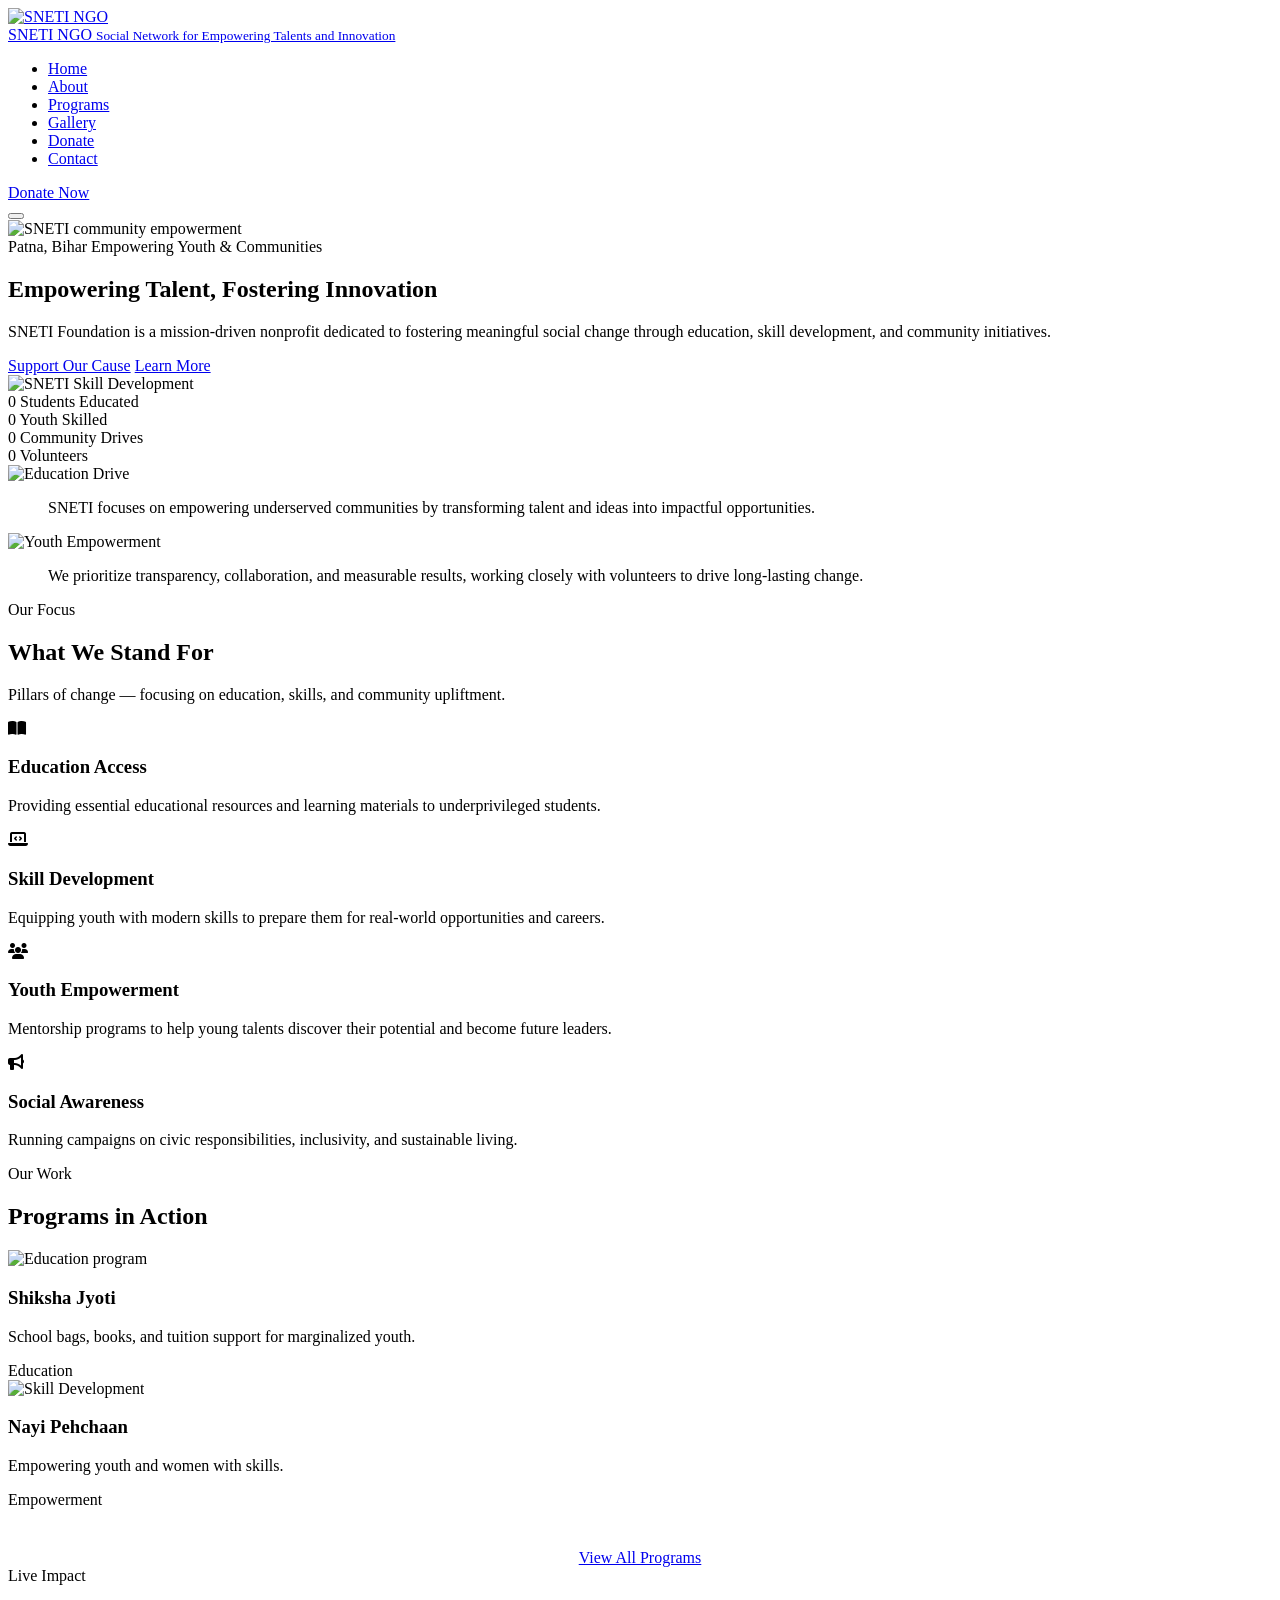
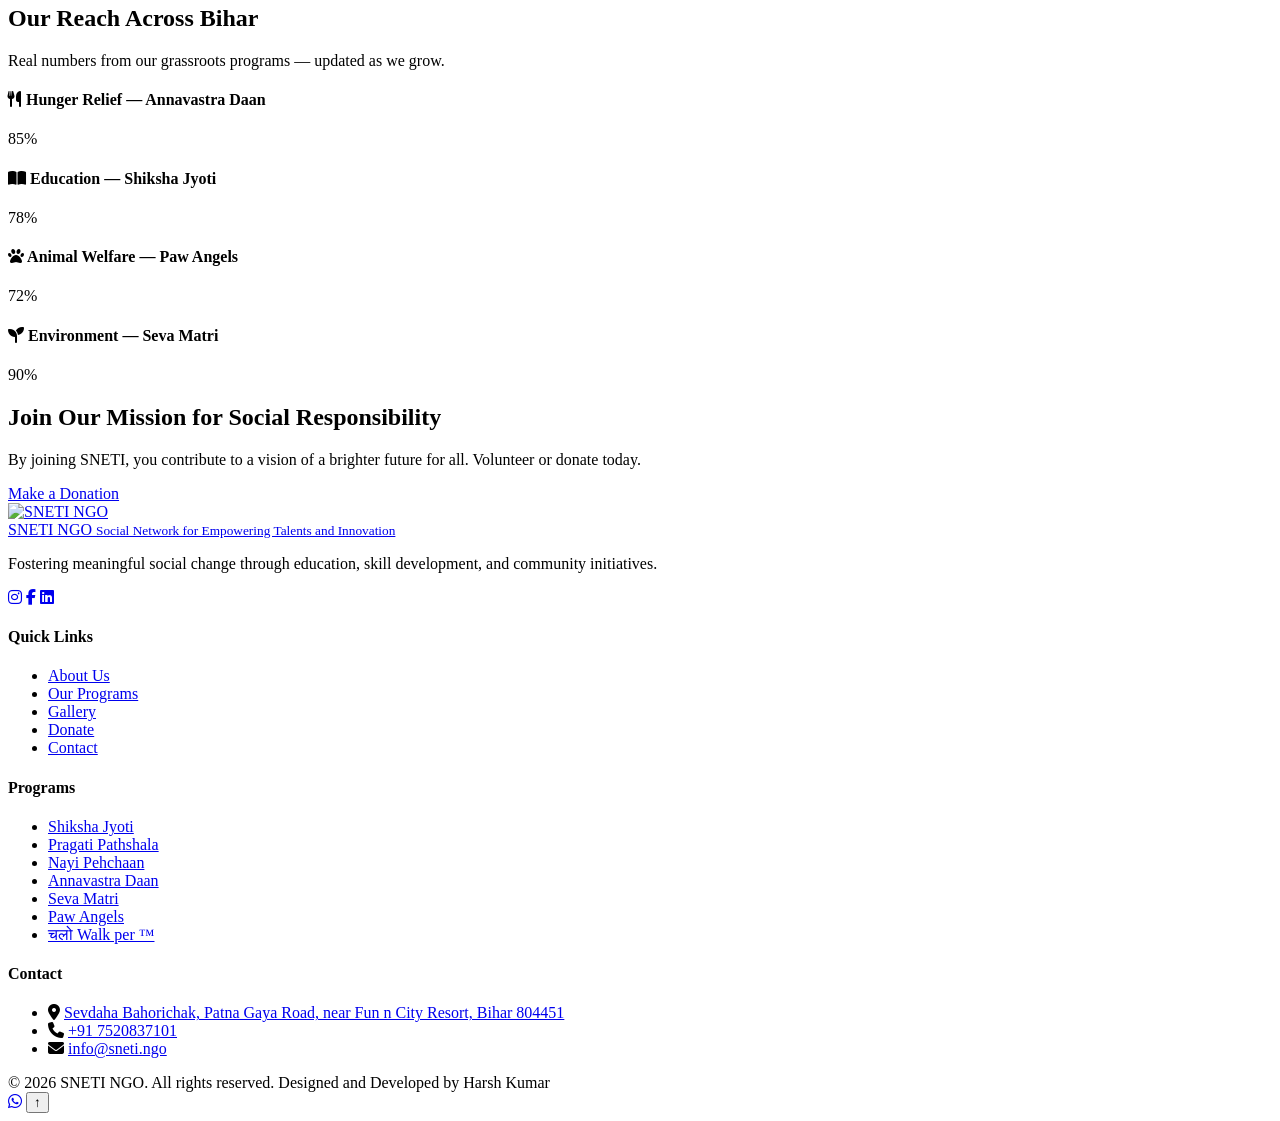
==== index.html @ 3518f771 "Add files via upload" ====
<!DOCTYPE html>
<html lang="en">
<head>
  <meta charset="UTF-8">
  <meta name="viewport" content="width=device-width, initial-scale=1.0">
  <meta name="description" content="SNETI Foundation — Social Network for Empowering Talent and Innovation. Fostering meaningful social change through education, skill development, and community initiatives in Patna.">
  <meta property="og:title" content="SNETI Foundation — Empowering Talent, Fostering Innovation">
  <meta property="og:description" content="Mission-driven NGO working for education, skill development, and youth empowerment.">
  <meta property="og:image" content="assets/sneti-logo4.png">
  <title>SNETI Foundation</title>
  <link rel="icon" href="assets/logo4.png" type="image/png">
  <link rel="preconnect" href="https://fonts.googleapis.com">
  <link rel="preconnect" href="https://fonts.gstatic.com" crossorigin>
  <link href="https://fonts.googleapis.com/css2?family=DM+Sans:ital,wght@0,400;0,500;0,600;0,700;1,400&family=Playfair+Display:wght@600;700;800&display=swap" rel="stylesheet">
  <link rel="stylesheet" href="css/styles.css">
  <link rel="stylesheet" href="https://cdnjs.cloudflare.com/ajax/libs/font-awesome/6.4.0/css/all.min.css">
</head>
<body>

  <div class="scroll-progress" id="scroll-progress"></div>

  <header class="header">
    <div class="container nav">
     <a href="index.html" class="logo">
  <img src="assets/logo2.png" alt="SNETI NGO" class="logo-img">
  <div class="logo-text">
    SNETI NGO
    <small>Social Network for Empowering Talents and Innovation</small>
  </div>
</a>
      <nav>
        <ul class="nav-links">
          <li><a href="index.html">Home</a></li>
          <li><a href="about.html">About</a></li>
          <li><a href="programs.html">Programs</a></li>
          <li><a href="gallery.html">Gallery</a></li>
          <li><a href="donate.html">Donate</a></li>
          <li><a href="contact.html">Contact</a></li>
        </ul>
      </nav>
      <div class="nav-cta">
        <a href="donate.html" class="btn btn-gold">Donate Now</a>
      </div>
      <button class="hamburger" aria-label="Toggle menu">
        <span></span><span></span><span></span>
      </button>
    </div>
  </header>

  <!-- Hero -->
  <section class="hero">
    <div class="hero-bg">
      <img src="assets/hero-community.png" alt="SNETI community empowerment">
    </div>
    <div class="container hero-content">
      <div class="hero-text fade-up">
        <div class="hero-badge">
          <span>Patna, Bihar</span> Empowering Youth & Communities
        </div>
        <h1>Empowering <span style="color:var(--gold)">Talent</span>, Fostering Innovation</h1>
        <p>SNETI Foundation is a mission-driven nonprofit dedicated to fostering meaningful social change through education, skill development, and community initiatives.</p>
        <div class="hero-buttons">
          <a href="donate.html" class="btn btn-gold">Support Our Cause</a>
          <a href="about.html" class="btn btn-outline">Learn More</a>
        </div>
      </div>
      <div class="hero-visual fade-up delay-2">
        <img src="assets/gallery-art.png" alt="SNETI Skill Development">
      </div>
    </div>
  </section>

  <!-- Stats -->
  <section class="stats-bar">
    <div class="container stats-grid">
      <div class="stat-item fade-up">
        <span class="counter" data-target="5000" data-suffix="+">0</span>
        <span class="stat-label">Students Educated</span>
      </div>
      <div class="stat-item fade-up delay-1">
        <span class="counter" data-target="2000" data-suffix="+">0</span>
        <span class="stat-label">Youth Skilled</span>
      </div>
      <div class="stat-item fade-up delay-2">
        <span class="counter" data-target="150" data-suffix="+">0</span>
        <span class="stat-label">Community Drives</span>
      </div>
      <div class="stat-item fade-up delay-3">
        <span class="counter" data-target="50" data-suffix="+">0</span>
        <span class="stat-label">Volunteers</span>
      </div>
    </div>
  </section>

  <!-- Mission Quotes -->
  <section>
    <div class="container mission-quotes">
      <div class="mission-quote fade-up">
        <div class="mission-quote-img">
          <img src="assets/program3.png" alt="Education Drive">
        </div>
        <div class="mission-quote-text">
          <blockquote>
            SNETI focuses on empowering underserved communities by transforming talent and ideas into impactful <span class="highlight-gold">opportunities</span>.
          </blockquote>
        </div>
      </div>
      <div class="mission-quote reverse fade-up">
        <div class="mission-quote-img">
          <img src="assets/program1.png" alt="Youth Empowerment">
        </div>
        <div class="mission-quote-text">
          <blockquote>
            We prioritize transparency, collaboration, and measurable results, working closely with volunteers to drive <span class="highlight-orange">long-lasting change</span>.
          </blockquote>
        </div>
      </div>
    </div>
  </section>

  <!-- Focus Areas -->
  <section style="background:var(--bg-secondary);">
    <div class="container">
      <div class="section-header fade-up">
        <span class="section-tag">Our Focus</span>
        <h2 class="section-title">What We Stand For</h2>
        <p class="section-desc">Pillars of change — focusing on education, skills, and community upliftment.</p>
      </div>
      <div class="mission-grid">
        <div class="mission-card fade-up">
          <div class="mission-icon"><i class="fa-solid fa-book-open"></i></div>
          <h3>Education Access</h3>
          <p>Providing essential educational resources and learning materials to underprivileged students.</p>
        </div>
        <div class="mission-card fade-up delay-1">
          <div class="mission-icon"><i class="fa-solid fa-laptop-code"></i></div>
          <h3>Skill Development</h3>
          <p>Equipping youth with modern skills to prepare them for real-world opportunities and careers.</p>
        </div>
        <div class="mission-card fade-up delay-2">
          <div class="mission-icon"><i class="fa-solid fa-users"></i></div>
          <h3>Youth Empowerment</h3>
          <p>Mentorship programs to help young talents discover their potential and become future leaders.</p>
        </div>
        <div class="mission-card fade-up">
          <div class="mission-icon"><i class="fa-solid fa-bullhorn"></i></div>
          <h3>Social Awareness</h3>
          <p>Running campaigns on civic responsibilities, inclusivity, and sustainable living.</p>
        </div>
      </div>
    </div>
  </section>

  <!-- Programs Preview -->
  <section class="programs">
    <div class="container">
      <div class="section-header fade-up">
        <span class="section-tag">Our Work</span>
        <h2 class="section-title">Programs in Action</h2>
      </div>
      <div class="programs-grid">
        <div class="program-card fade-up" data-program="education">
          <div class="program-image">
            <img src="assets/gallery-art.png" alt="Education program">
          </div>
          <div class="program-body">
            <h3>Shiksha Jyoti</h3>
            <p>School bags, books, and tuition support for marginalized youth.</p>
            <span class="program-tag">Education</span>
          </div>
        </div>
        <div class="program-card fade-up delay-1" data-program="skills">
          <div class="program-image">
            <img src="assets/program3.png" alt="Skill Development">
          </div>
          <div class="program-body">
            <h3>Nayi Pehchaan</h3>
            <p>Empowering youth and women with skills.</p>
            <span class="program-tag">Empowerment</span>
          </div>
        </div>
      </div>
      <div style="text-align:center;margin-top:2.5rem;" class="fade-up">
        <a href="programs.html" class="btn btn-primary">View All Programs</a>
      </div>
    </div>
  </section>

  <section style="background:var(--bg-secondary);">
    <div class="container">
      <div class="section-header fade-up">
        <span class="section-tag">Live Impact</span>
        <h2 class="section-title">Our Reach Across Bihar</h2>
        <p class="section-desc">Real numbers from our grassroots programs — updated as we grow.</p>
      </div>
      <div class="impact-dashboard">
        <div class="impact-bar-card fade-up">
          <div class="impact-bar-header">
            <h4><i class="fa-solid fa-utensils"></i> Hunger Relief — Annavastra Daan</h4>
            <span>85%</span>
          </div>
          <div class="impact-bar-track">
            <div class="impact-bar-fill" data-width="85%"></div>
          </div>
        </div>
        <div class="impact-bar-card fade-up delay-1">
          <div class="impact-bar-header">
            <h4><i class="fa-solid fa-book-open"></i> Education — Shiksha Jyoti</h4>
            <span>78%</span>
          </div>
          <div class="impact-bar-track">
            <div class="impact-bar-fill" data-width="78%"></div>
          </div>
        </div>
        <div class="impact-bar-card fade-up delay-2">
          <div class="impact-bar-header">
            <h4><i class="fa-solid fa-paw"></i> Animal Welfare — Paw Angels</h4>
            <span>72%</span>
          </div>
          <div class="impact-bar-track">
            <div class="impact-bar-fill" data-width="72%"></div>
          </div>
        </div>
        <div class="impact-bar-card fade-up delay-3">
          <div class="impact-bar-header">
            <h4><i class="fa-solid fa-seedling"></i> Environment — Seva Matri</h4>
            <span>90%</span>
          </div>
          <div class="impact-bar-track">
            <div class="impact-bar-fill" data-width="90%"></div>
          </div>
        </div>
      </div>
    </div>
  </section>

  <!-- CTA -->
  <section class="cta-banner">
    <div class="container fade-up">
      <h2>Join Our Mission for Social Responsibility</h2>
      <p>By joining SNETI, you contribute to a vision of a brighter future for all. Volunteer or donate today.</p>
      <a href="donate.html" class="btn btn-gold">Make a Donation</a>
    </div>
  </section>

  <!-- Simplified Footer for Demo -->
 <footer class="footer">
  <div class="container">
    <div class="footer-grid">
      
      <!-- Column 1: Brand & Social -->
      <div class="footer-brand">
        <a href="index.html" class="logo">
          <img src="assets/Logo2.png" alt="SNETI NGO" class="logo-img">
          <div class="logo-text">
            SNETI NGO
            <small>Social Network for Empowering Talents and Innovation</small>
          </div>
        </a>
        <!-- <div class="footer-badges">
          <span class="footer-badge">80G Registered</span>
          <span class="footer-badge">12A Registered</span>
          <span class="footer-badge">Govt. Registered</span>
        </div> -->
        <p>Fostering meaningful social change through education, skill development, and community initiatives.</p>
        <div class="social-links">
          <a href="https://www.instagram.com/sneti.ngo/" target="_blank" rel="noopener" aria-label="Instagram"><i class="fa-brands fa-instagram"></i></a>
          <a href="https://www.facebook.com/sneti.ngo/" target="_blank" rel="noopener" aria-label="Facebook"><i class="fa-brands fa-facebook-f"></i></a>
          <a href="https://www.linkedin.com/company/sneti-ngo/?originalSubdomain=in" target="_blank" rel="noopener" aria-label="LinkedIn"><i class="fa-brands fa-linkedin"></i></a>
                  </div>
      </div>
      
      <!-- Column 2: Quick Links -->
      <div class="footer-col">
        <h4>Quick Links</h4>
        <ul>
          <li><a href="about.html">About Us</a></li>
          <li><a href="programs.html">Our Programs</a></li>
          <li><a href="gallery.html">Gallery</a></li>
          <li><a href="donate.html">Donate</a></li>
          <li><a href="contact.html">Contact</a></li>
        </ul>
      </div>
      
      <!-- Column 3: Programs -->
      <div class="footer-col">
        <h4>Programs</h4>
        <ul>
          <li><a href="programs.html">Shiksha Jyoti</a></li>
          <li><a href="programs.html">Pragati Pathshala</a></li>
          <li><a href="programs.html">Nayi Pehchaan</a></li>
          <li><a href="programs.html">Annavastra Daan</a></li>
          <li><a href="programs.html">Seva Matri</a></li>
          <li><a href="programs.html">Paw Angels</a></li>
          <li><a href="programs.html#chalo-walk">चलो Walk per ™</a></li>
        </ul>
      </div>
      
      <!-- Column 4: Policies
      <div class="footer-col">
        <h4>Policies</h4>
        <ul>
          <li><a href="terms.html">Terms and Conditions</a></li>
          <li><a href="privacy.html">Privacy Policy</a></li>
          <li><a href="cancellation.html">Cancellation and Refund</a></li>
        </ul>
      </div> -->
      
      <!-- Column 5: Contact -->
      <div class="footer-col">
        <h4>Contact</h4>
        <ul>
          <li>
            <i class="fa-solid fa-location-dot"></i> 
            <a href="https://www.google.com/maps/dir//SNETI+Foundation+(NGO),+Sevdaha+Bahorichak,+Patna+Gaya+Road,+near+Fun+n+City+Resort,
                      +Bihar+804451/@25.6170256,85.116814,15z/data=!4m8!4m7!1m0!1m5!1m1!1s0x39f2bb0065a896d1:0xb18e7c36d9ae4c17!2m2!1d85.
                      1568611!2d25.3932439?entry=ttu&g_ep=EgoyMDI2MDYyNC4wIKXMDSoASAFQAw%3D%3D"target="_blank" rel="noopener">
                      Sevdaha Bahorichak, Patna Gaya Road, near Fun n City Resort, Bihar 804451</a>
          </li>
          <li>
            <i class="fa-solid fa-phone"></i>
            <a href="tel:+917520837101">+91 7520837101</a>
          </li>
          <li>
            <i class="fa-solid fa-envelope"></i>
            <a href="mailto:info@sneti.ngo">info@sneti.ngo</a>
          </li>
        </ul>
      </div>
      
    </div>

    
    <div class="footer-bottom">
      <span>© 2026 SNETI NGO. All rights reserved.</span>
      <span>Designed and Developed by Harsh Kumar</span>
    </div>
  </div>
</footer>
 <a href="https://wa.me/917520837101?text=Hi%20Sneti%20Foundation%2C%20I%20want%20to%20help!" class="whatsapp-float" target="_blank" rel="noopener" aria-label="Chat on WhatsApp"><i class="fa-brands fa-whatsapp"></i></a>
  <button class="back-to-top" id="back-to-top" aria-label="Back to top">↑</button>


  <script src="js/main.js"></script>
</body>
</html>
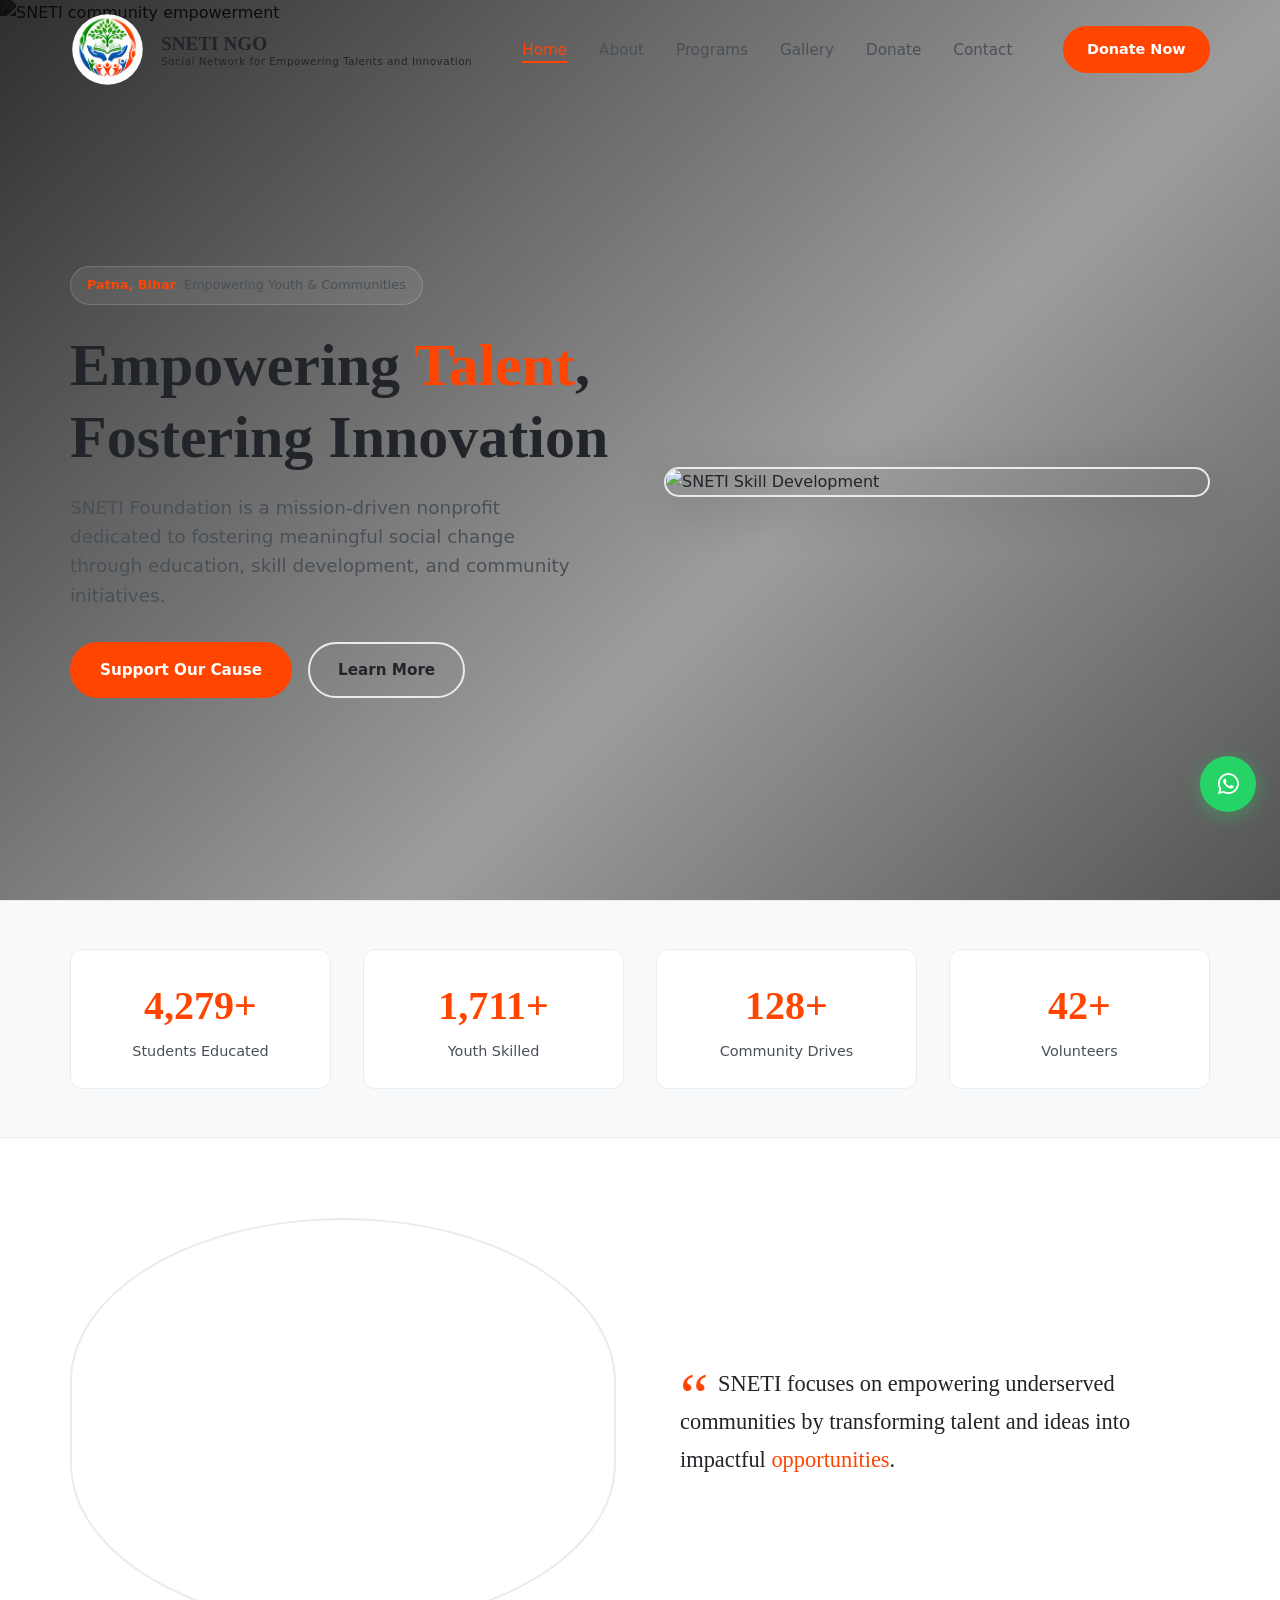
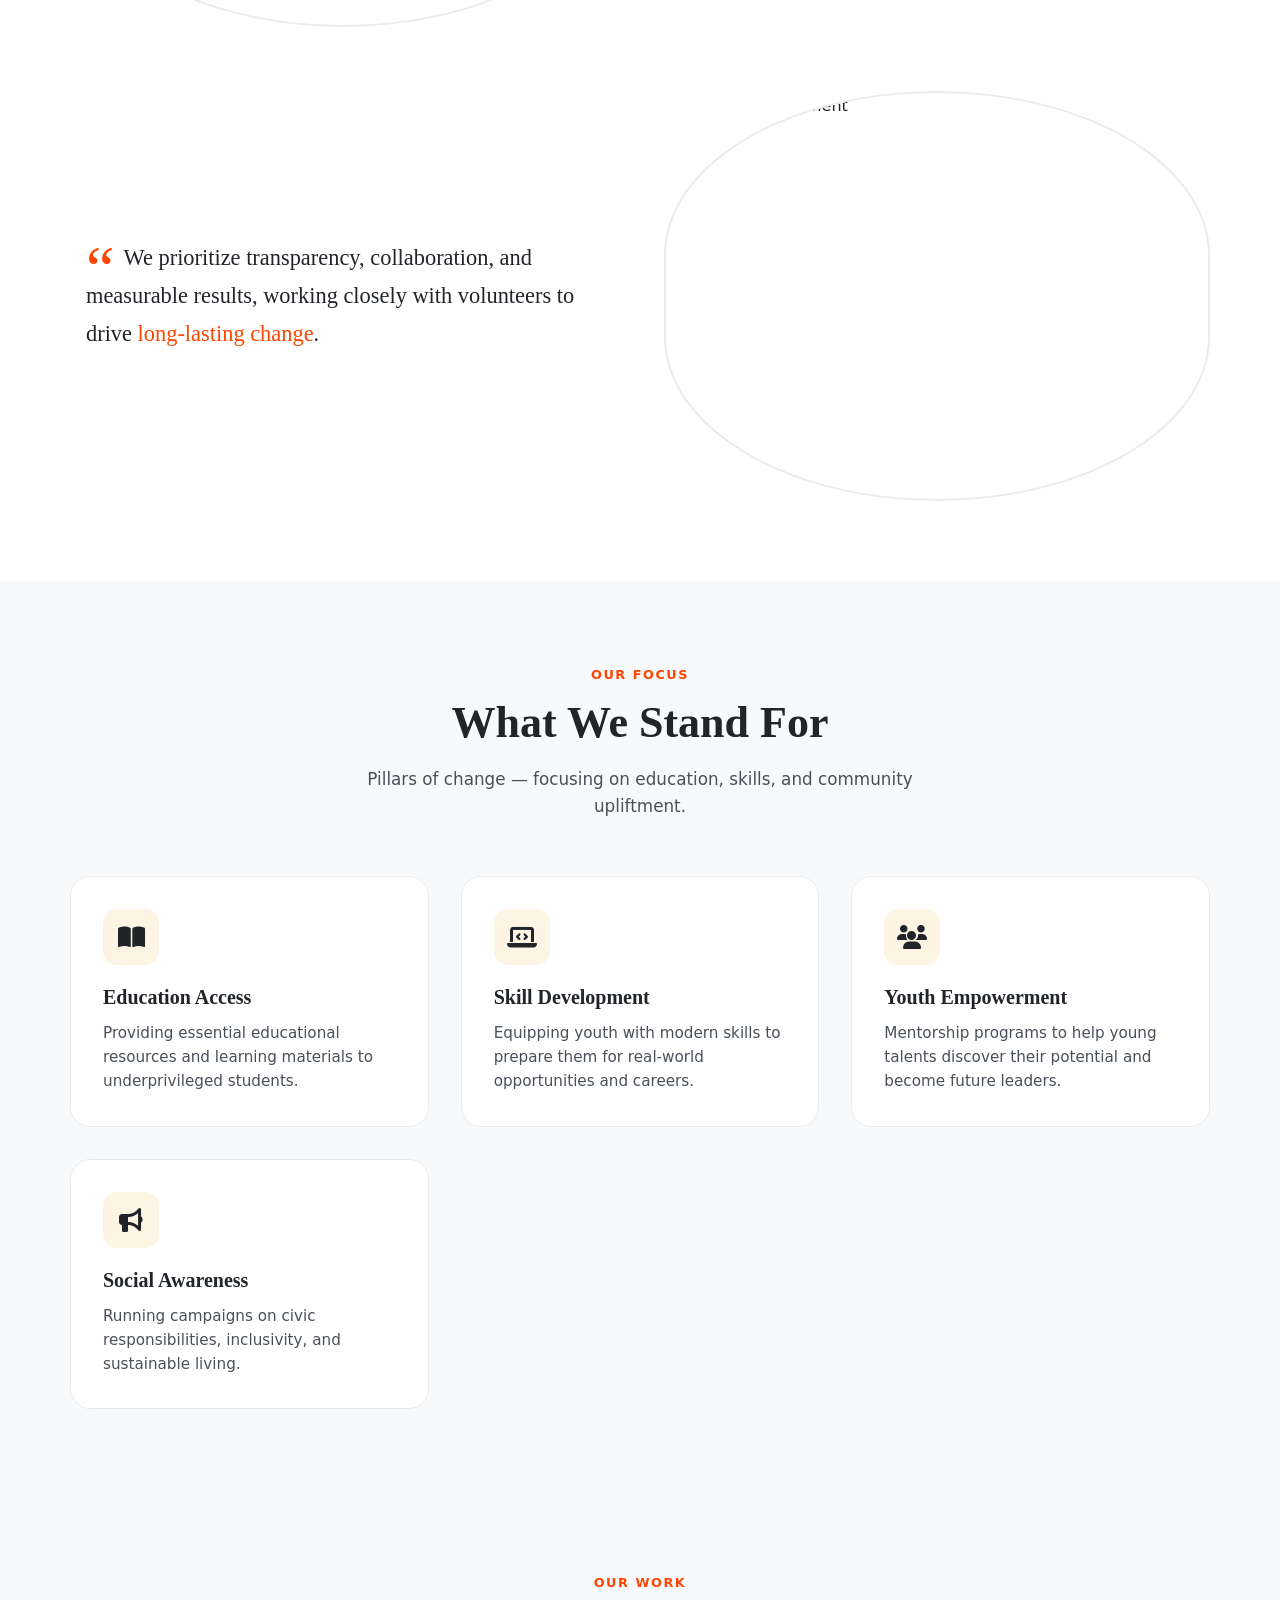
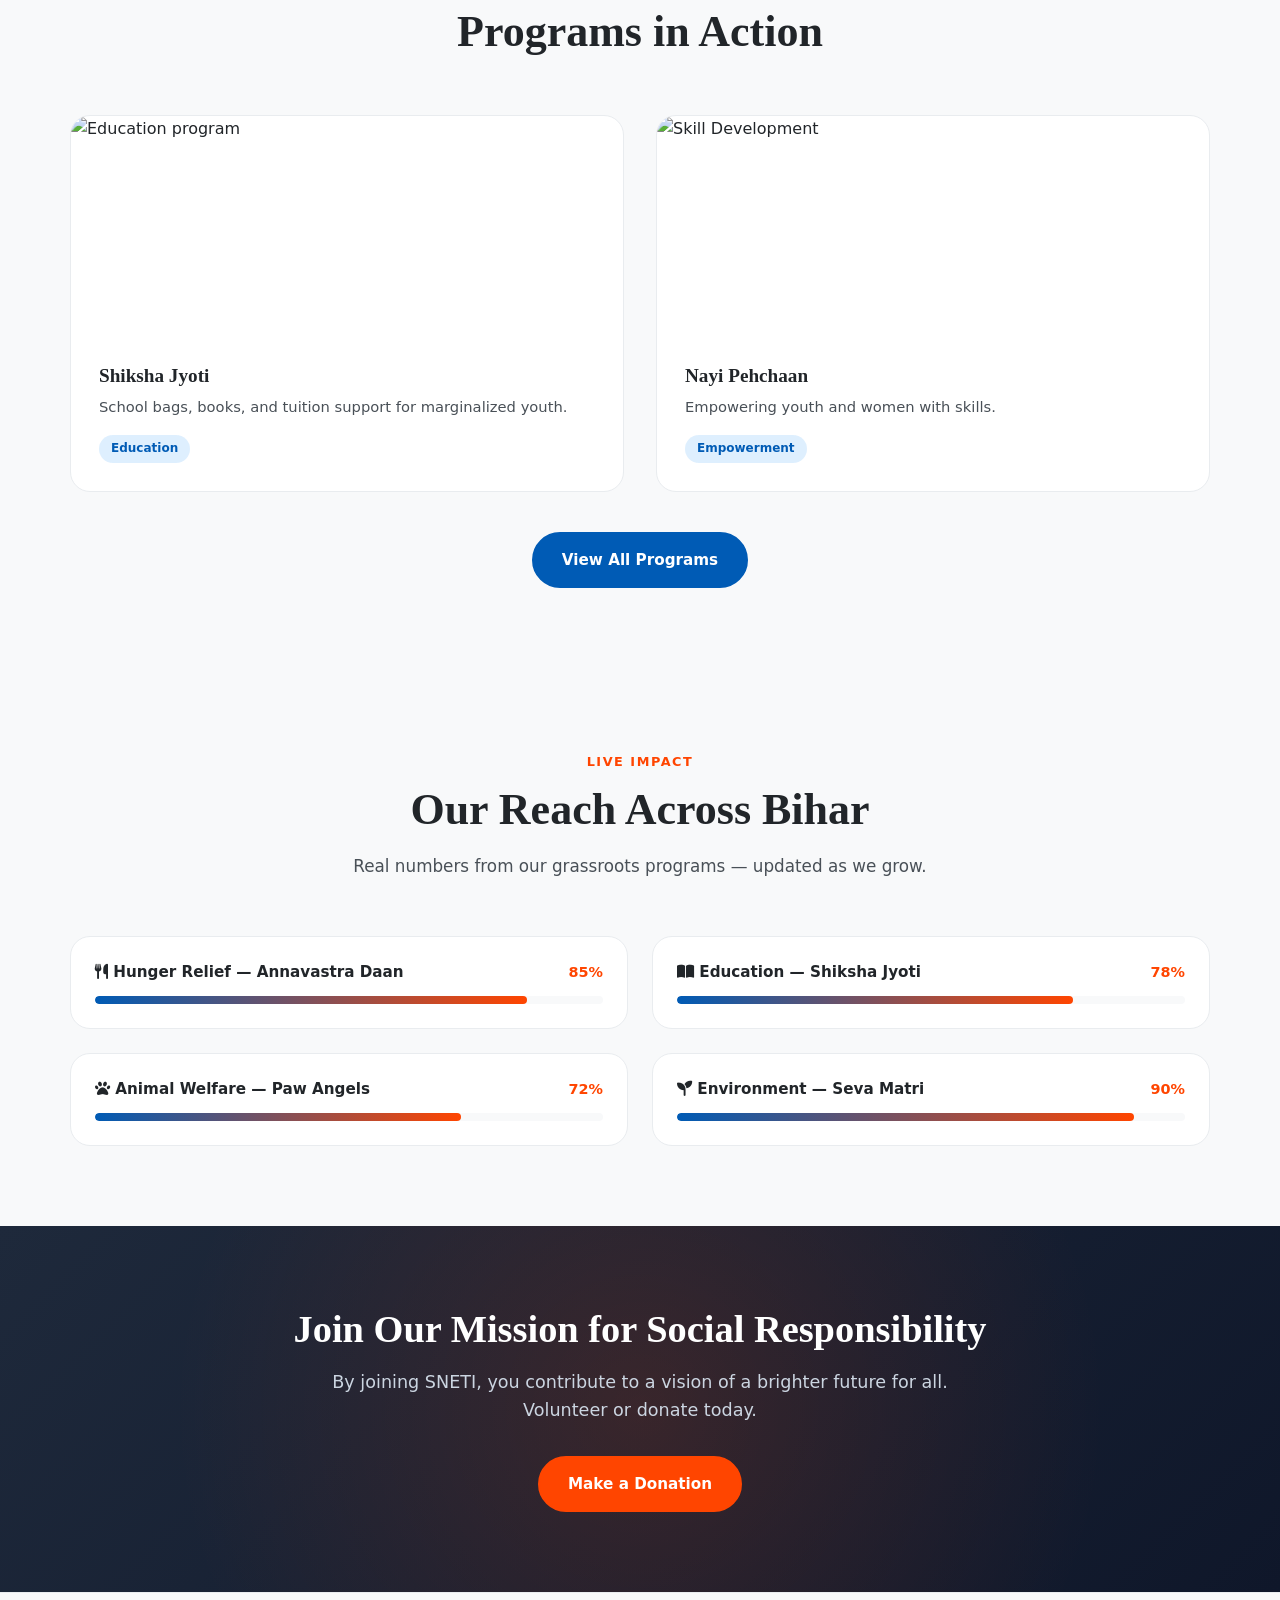
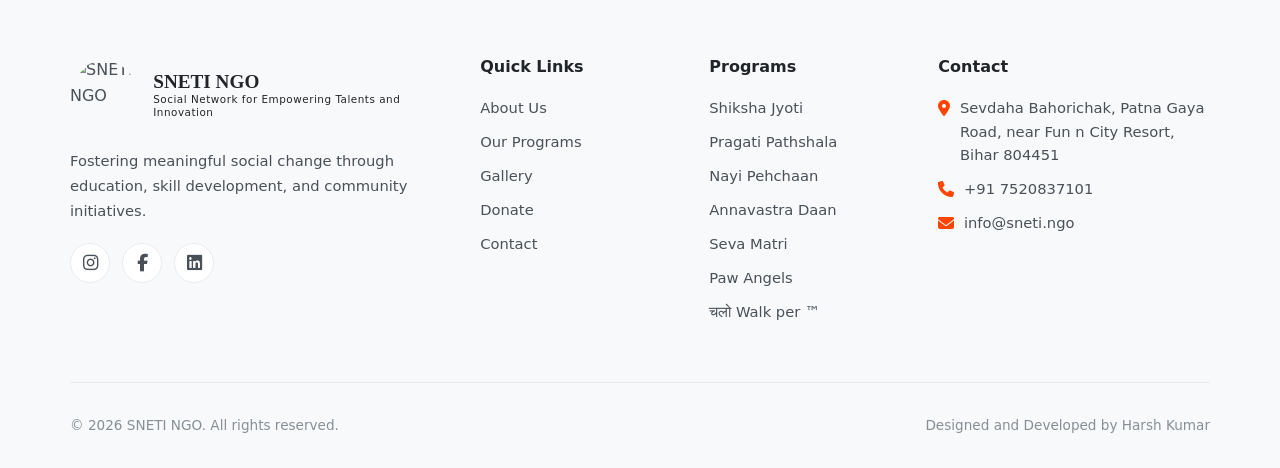
==== commit 84a26641: "index.html" ====
--- a/index.html
+++ b/index.html
@@ -8,11 +8,11 @@
   <meta property="og:description" content="Mission-driven NGO working for education, skill development, and youth empowerment.">
   <meta property="og:image" content="assets/sneti-logo4.png">
   <title>SNETI Foundation</title>
-  <link rel="icon" href="assets/logo4.png" type="image/png">
+  <link rel="icon" href="logo4.png" type="image/png">
   <link rel="preconnect" href="https://fonts.googleapis.com">
   <link rel="preconnect" href="https://fonts.gstatic.com" crossorigin>
   <link href="https://fonts.googleapis.com/css2?family=DM+Sans:ital,wght@0,400;0,500;0,600;0,700;1,400&family=Playfair+Display:wght@600;700;800&display=swap" rel="stylesheet">
-  <link rel="stylesheet" href="css/styles.css">
+  <link rel="stylesheet" href="styles.css">
   <link rel="stylesheet" href="https://cdnjs.cloudflare.com/ajax/libs/font-awesome/6.4.0/css/all.min.css">
 </head>
 <body>
@@ -22,7 +22,7 @@
   <header class="header">
     <div class="container nav">
      <a href="index.html" class="logo">
-  <img src="assets/logo2.png" alt="SNETI NGO" class="logo-img">
+  <img src="logo2.png" alt="SNETI NGO" class="logo-img">
   <div class="logo-text">
     SNETI NGO
     <small>Social Network for Empowering Talents and Innovation</small>
@@ -251,7 +251,7 @@
       <!-- Column 1: Brand & Social -->
       <div class="footer-brand">
         <a href="index.html" class="logo">
-          <img src="assets/Logo2.png" alt="SNETI NGO" class="logo-img">
+          <img src="Logo2.png" alt="SNETI NGO" class="logo-img">
           <div class="logo-text">
             SNETI NGO
             <small>Social Network for Empowering Talents and Innovation</small>
@@ -341,6 +341,6 @@
   <button class="back-to-top" id="back-to-top" aria-label="Back to top">↑</button>
 
 
-  <script src="js/main.js"></script>
+  <script src="main.js"></script>
 </body>
-</html>+</html>
--- a/styles.css
+++ b/styles.css
@@ -0,0 +1,1918 @@
+html {
+  scroll-behavior: smooth;
+}
+
+:root {
+  /* ===== SNETI Light Theme Backgrounds ===== */
+  --bg-primary: #ffffff;
+  --bg-secondary: #f8f9fa;
+  --bg-card: #ffffff;
+  --bg-card-hover: #f1f3f5;
+  --border: #e9ecef;
+
+  /* ===== Text Colors for Light Theme ===== */
+  --text-primary: #212529; /* Dark gray/black for readability */
+  --text-secondary: #495057; /* Medium gray */
+  --text-muted: #868e96;
+
+  /* ===== SNETI NGO Brand Colors from Logo ===== */
+  --blue: #005bb5;       /* Blue from hands */
+  --blue-dark: #00438a;
+  --green: #00a830;      /* Green from Tree/NGO text */
+  --green-dark: #008225;
+  --gold: #ff4500;       /* Mapped to SNETI Orange to keep your HTML classes working */
+  --gold-dark: #cc3700;
+  --orange: #ff4500;     /* Orange from people/SNETI text */
+  --pink: #e879a8;
+
+  /* ===== Light Theme Shadows ===== */
+  --shadow: 0 4px 24px rgba(0, 0, 0, 0.06);
+  --shadow-lg: 0 12px 48px rgba(0, 0, 0, 0.12);
+  
+  --radius: 12px;
+  --radius-lg: 20px;
+  --transition: 0.3s cubic-bezier(0.4, 0, 0.2, 1);
+  --font-display: 'Playfair Display', Georgia, serif;
+  --font-body: 'DM Sans', system-ui, sans-serif;
+}
+
+*, *::before, *::after {
+  box-sizing: border-box;
+  margin: 0;
+  padding: 0;
+}
+
+body {
+  font-family: var(--font-body);
+  color: var(--text-primary);
+  background: var(--bg-primary);
+  line-height: 1.6;
+  overflow-x: hidden;
+}
+
+img {
+  max-width: 100%;
+  display: block;
+}
+
+a {
+  color: inherit;
+  text-decoration: none;
+}
+
+ul {
+  list-style: none;
+}
+
+.container {
+  width: min(1140px, 92vw);
+  margin-inline: auto;
+}
+
+h1, h2, h3, h4 {
+  font-family: var(--font-display);
+  line-height: 1.2;
+  font-weight: 700;
+}
+
+.section-tag {
+  display: inline-block;
+  font-size: 0.8rem;
+  font-weight: 600;
+  letter-spacing: 0.12em;
+  text-transform: uppercase;
+  color: var(--gold); /* Will show as SNETI Orange */
+  margin-bottom: 0.75rem;
+}
+
+.section-title {
+  font-size: clamp(1.75rem, 4vw, 2.75rem);
+  color: var(--text-primary);
+  margin-bottom: 1rem;
+}
+
+.section-desc {
+  color: var(--text-secondary);
+  font-size: 1.05rem;
+  max-width: 600px;
+}
+
+/* ===== Buttons ===== */
+.btn {
+  display: inline-flex;
+  align-items: center;
+  gap: 0.5rem;
+  padding: 0.85rem 1.75rem;
+  border-radius: 50px;
+  font-weight: 600;
+  font-size: 0.95rem;
+  border: 2px solid transparent;
+  cursor: pointer;
+  transition: var(--transition);
+  font-family: var(--font-body);
+}
+
+.btn-primary {
+  background: var(--blue);
+  color: #ffffff; /* Changed for light theme */
+  border-color: var(--blue);
+}
+
+.btn-primary:hover {
+  background: var(--blue-dark);
+  border-color: var(--blue-dark);
+  transform: translateY(-2px);
+  box-shadow: 0 4px 20px rgba(0, 91, 181, 0.3);
+}
+
+.btn-outline {
+  background: transparent;
+  color: var(--text-primary);
+  border-color: var(--border); /* Changed for light theme */
+}
+
+.btn-outline:hover {
+  background: rgba(255, 69, 0, 0.05); /* Slight orange tint on hover */
+  border-color: var(--gold);
+  color: var(--gold);
+  transform: translateY(-2px);
+}
+
+.btn-gold {
+  background: var(--gold); /* Shows as SNETI Orange */
+  color: #ffffff; /* Changed to white text for contrast */
+  border-color: var(--gold);
+}
+
+.btn-gold:hover {
+  background: var(--gold-dark);
+  border-color: var(--gold-dark);
+  transform: translateY(-2px);
+  box-shadow: 0 4px 20px rgba(255, 69, 0, 0.3);
+}
+
+/* ===== Header ===== */
+.header {
+  position: fixed;
+  top: 0;
+  left: 0;
+  right: 0;
+  z-index: 1000;
+  padding: 0.75rem 0;
+  transition: var(--transition);
+}
+
+.header.scrolled,
+.header--inner {
+  background: rgba(255, 255, 255, 0.95); /* Changed to white frosted glass */
+  backdrop-filter: blur(16px);
+  border-bottom: 1px solid var(--border);
+  box-shadow: 0 2px 15px rgba(0,0,0,0.05); /* Added slight shadow for depth */
+}
+
+.nav {
+  display: flex;
+  align-items: center;
+  justify-content: space-between;
+}
+
+.logo {
+  display: flex;
+  align-items: center;
+  gap: 1rem;
+}
+
+.logo-img {
+  width: 75px;
+  height: 75px;
+  object-fit: cover;
+  background: transparent;
+  border: none !important;
+  box-shadow: none !important;
+  
+  /* Ye CSS trick image ke outer 3-4% hisse ko kaat degi jahan wo black line hai */
+  clip-path: circle(47% at 50% 50%);
+}
+.logo-text {
+  font-family: var(--font-display);
+  font-size: 1.2rem;
+  font-weight: 700;
+  color: var(--text-primary);
+  line-height: 1.2;
+}
+
+.logo-text small {
+  display: block;
+  font-family: var(--font-body);
+  font-size: 0.65rem;
+  font-weight: 500;
+  color: var(--text-primary);
+  letter-spacing: 0.05em;
+}
+
+.nav-links {
+  display: flex;
+  align-items: center;
+  gap: 2rem;
+}
+
+.nav-links a {
+  font-weight: 500;
+  font-size: 0.95rem;
+  color: var(--text-secondary);
+  position: relative;
+  transition: var(--transition);
+}
+
+.nav-links a:hover,
+.nav-links a.active {
+  color: var(--gold); /* Highlight in SNETI Orange */
+}
+
+.nav-links a::after {
+  content: '';
+  position: absolute;
+  bottom: -4px;
+  left: 0;
+  width: 0;
+  height: 2px;
+  background: var(--gold);
+  transition: var(--transition);
+}
+
+.nav-links a:hover::after,
+.nav-links a.active::after {
+  width: 100%;
+}
+
+.nav-cta .btn {
+  padding: 0.65rem 1.4rem;
+  font-size: 0.9rem;
+}
+
+.hamburger {
+  display: none;
+  flex-direction: column;
+  gap: 5px;
+  background: none;
+  border: none;
+  cursor: pointer;
+  padding: 4px;
+}
+
+.hamburger span {
+  display: block;
+  width: 26px;
+  height: 2px;
+  background: var(--text-primary); /* Changed to dark for light theme */
+  transition: var(--transition);
+  border-radius: 2px;
+  position: relative; 
+  z-index: 1000;
+}
+
+.hamburger.open span:nth-child(1) {
+  transform: rotate(45deg) translate(5px, 5px);
+}
+
+.hamburger.open span:nth-child(2) {
+  opacity: 0;
+}
+
+.hamburger.open span:nth-child(3) {
+  transform: rotate(-45deg) translate(5px, -5px);
+}
+/* ===== Hero ===== */
+.hero {
+  min-height: 100vh;
+  display: flex;
+  align-items: center;
+  position: relative;
+  overflow: hidden;
+}
+
+.hero-bg {
+  position: absolute;
+  inset: 0;
+  z-index: 0;
+}
+
+.hero-bg img {
+  width: 100%;
+  height: 100%;
+  object-fit: cover;
+  filter: brightness(0.35);
+}
+
+.hero-bg::after {
+  content: '';
+  position: absolute;
+  inset: 0;
+  background: linear-gradient(135deg, rgba(10, 10, 10, 0.85) 0%, rgba(10, 10, 10, 0.4) 60%, rgba(10, 10, 10, 0.7) 100%);
+}
+
+.hero-content {
+  position: relative;
+  z-index: 2;
+  display: grid;
+  grid-template-columns: 1fr 1fr;
+  gap: 3rem;
+  align-items: center;
+  padding: 8rem 0 4rem;
+}
+
+.hero-text h1 {
+  font-size: clamp(2.5rem, 5vw, 3.75rem);
+  color: var(--text-primary);
+  margin-bottom: 1.25rem;
+}
+
+.hero-text h1 span {
+  color: var(--gold);
+}
+
+.hero-text p {
+  color: var(--text-secondary);
+  font-size: 1.15rem;
+  margin-bottom: 2rem;
+  max-width: 520px;
+}
+
+.hero-buttons {
+  display: flex;
+  gap: 1rem;
+  flex-wrap: wrap;
+}
+
+.hero-badge {
+  display: inline-flex;
+  align-items: center;
+  gap: 0.5rem;
+  background: rgba(255, 255, 255, 0.08);
+  border: 1px solid rgba(255, 255, 255, 0.15);
+  border-radius: 50px;
+  padding: 0.5rem 1rem;
+  font-size: 0.8rem;
+  color: var(--text-secondary);
+  margin-bottom: 1.5rem;
+}
+
+.hero-badge span {
+  color: var(--gold);
+  font-weight: 600;
+}
+
+.hero-visual img {
+  width: 100%;
+  border-radius: var(--radius-lg);
+  box-shadow: var(--shadow-lg);
+  border: 2px solid var(--border);
+}
+
+/* ===== Stats Bar ===== */
+.stats-bar {
+  background: var(--bg-secondary);
+  border-top: 1px solid var(--border);
+  border-bottom: 1px solid var(--border);
+  padding: 3rem 0;
+}
+
+.stats-grid {
+  display: grid;
+  grid-template-columns: repeat(4, 1fr);
+  gap: 2rem;
+}
+
+.stat-item {
+  text-align: center;
+  padding: 1.5rem;
+  background: var(--bg-card);
+  border: 1px solid var(--border);
+  border-radius: var(--radius);
+  transition: var(--transition);
+}
+
+.stat-item:hover {
+  transform: translateY(-4px);
+  border-color: var(--gold);
+  box-shadow: var(--shadow);
+}
+
+.stat-item .counter {
+  font-family: var(--font-display);
+  font-size: 2.5rem;
+  font-weight: 700;
+  color: var(--gold);
+  display: block;
+}
+
+.stat-item .stat-label {
+  color: var(--text-secondary);
+  font-size: 0.9rem;
+  margin-top: 0.25rem;
+}
+
+/* ===== Sections ===== */
+section {
+  padding: 5rem 0;
+}
+
+.section-header {
+  text-align: center;
+  margin-bottom: 3.5rem;
+}
+
+.section-header .section-desc {
+  margin-inline: auto;
+}
+
+/* ===== Mission Quote Blocks ===== */
+.mission-quotes {
+  display: flex;
+  flex-direction: column;
+  gap: 4rem;
+}
+
+.mission-quote {
+  display: grid;
+  grid-template-columns: 1fr 1fr;
+  gap: 3rem;
+  align-items: center;
+}
+
+.mission-quote.reverse {
+  direction: rtl;
+}
+
+.mission-quote.reverse > * {
+  direction: ltr;
+}
+
+.mission-quote-img {
+  border-radius: 50% / 40%;
+  overflow: hidden;
+  aspect-ratio: 4/3;
+  border: 2px solid var(--border);
+}
+
+.mission-quote-img img {
+  width: 100%;
+  height: 100%;
+  object-fit: cover;
+}
+
+.mission-quote-text blockquote {
+  font-family: var(--font-display);
+  font-size: clamp(1.1rem, 2.5vw, 1.4rem);
+  line-height: 1.7;
+  color: var(--text-primary);
+  position: relative;
+  padding: 0 1rem;
+}
+
+.mission-quote-text blockquote::before {
+  content: '\201C';
+  font-size: 4rem;
+  color: var(--gold);
+  line-height: 0;
+  vertical-align: -0.4em;
+  margin-right: 0.25rem;
+}
+
+.mission-quote-text blockquote .highlight-gold {
+  color: var(--gold);
+}
+
+.mission-quote-text blockquote .highlight-pink {
+  color: var(--pink);
+}
+
+.mission-quote-text blockquote .highlight-orange {
+  color: var(--orange);
+}
+
+/* ===== Mission Cards ===== */
+.mission-grid {
+  display: grid;
+  grid-template-columns: repeat(auto-fit, minmax(280px, 1fr));
+  gap: 2rem;
+}
+
+.mission-card {
+  background: var(--bg-card);
+  border: 1px solid var(--border);
+  border-radius: var(--radius-lg);
+  padding: 2rem;
+  transition: var(--transition);
+  position: relative;
+  overflow: hidden;
+}
+
+.mission-card::before {
+  content: '';
+  position: absolute;
+  top: 0;
+  left: 0;
+  right: 0;
+  height: 3px;
+  background: linear-gradient(90deg, var(--blue), var(--gold));
+  transform: scaleX(0);
+  transition: var(--transition);
+}
+
+.mission-card:hover {
+  transform: translateY(-6px);
+  border-color: var(--gold);
+  box-shadow: var(--shadow-lg);
+}
+
+.mission-card:hover::before {
+  transform: scaleX(1);
+}
+
+.mission-icon {
+  width: 56px;
+  height: 56px;
+  background: rgba(245, 166, 35, 0.12);
+  border-radius: 14px;
+  display: flex;
+  align-items: center;
+  justify-content: center;
+  font-size: 1.5rem;
+  margin-bottom: 1.25rem;
+}
+
+.mission-card h3 {
+  font-size: 1.25rem;
+  color: var(--text-primary);
+  margin-bottom: 0.75rem;
+}
+
+.mission-card p {
+  color: var(--text-secondary);
+  font-size: 0.95rem;
+}
+
+/* ===== Programs ===== */
+.programs {
+  background: var(--bg-secondary);
+}
+
+.programs-grid {
+  display: grid;
+  grid-template-columns: repeat(2, 1fr);
+  gap: 2rem;
+}
+
+.program-card {
+  background: var(--bg-card);
+  border: 1px solid var(--border);
+  border-radius: var(--radius-lg);
+  overflow: hidden;
+  transition: var(--transition);
+  cursor: pointer;
+}
+
+.program-card:hover {
+  transform: translateY(-4px);
+  border-color: var(--blue);
+  box-shadow: var(--shadow-lg);
+}
+
+.program-image {
+  height: 220px;
+  overflow: hidden;
+}
+
+.program-image img {
+  width: 100%;
+  height: 100%;
+  object-fit: cover;
+  transition: var(--transition);
+}
+
+.program-card:hover .program-image img {
+  transform: scale(1.05);
+}
+
+.program-body {
+  padding: 1.75rem;
+}
+
+.program-body h3 {
+  font-size: 1.2rem;
+  color: var(--text-primary);
+  margin-bottom: 0.5rem;
+}
+
+.program-body p {
+  color: var(--text-secondary);
+  font-size: 0.92rem;
+  margin-bottom: 1rem;
+}
+
+.program-tag {
+  display: inline-block;
+  background: rgba(33, 150, 243, 0.15);
+  color: var(--blue);
+  font-size: 0.75rem;
+  font-weight: 600;
+  padding: 0.3rem 0.75rem;
+  border-radius: 50px;
+}
+
+/* ===== Gallery ===== */
+.gallery-grid {
+  display: grid;
+  grid-template-columns: repeat(3, 1fr);
+  gap: 1rem;
+}
+
+.gallery-item {
+  border-radius: var(--radius);
+  overflow: hidden;
+  aspect-ratio: 4/3;
+  border: 1px solid var(--border);
+  cursor: pointer;
+  transition: var(--transition);
+}
+
+.gallery-item:hover {
+  transform: scale(1.02);
+  border-color: var(--gold);
+}
+
+.gallery-item img {
+  width: 100%;
+  height: 100%;
+  object-fit: cover;
+}
+
+.gallery-item.wide {
+  grid-column: span 2;
+  grid-row: span 2;       /* Ye usko neeche wali row tak stretch karega */
+  aspect-ratio: unset;    /* Ye constraint hatayega taaki height perfectly fit ho */
+}
+
+/* ===== Testimonials ===== */
+.testimonials-slider {
+  position: relative;
+  max-width: 800px;
+  margin: 0 auto;
+  overflow: hidden;
+}
+
+.testimonial-track {
+  display: flex;
+  transition: transform 0.5s ease;
+}
+
+.testimonial-slide {
+  min-width: 100%;
+  padding: 2rem;
+  text-align: center;
+}
+
+.testimonial-quote {
+  font-family: var(--font-display);
+  font-size: 1.35rem;
+  color: var(--text-primary);
+  font-style: italic;
+  margin-bottom: 1.5rem;
+  line-height: 1.7;
+}
+
+.testimonial-author {
+  font-weight: 600;
+  color: var(--gold);
+}
+
+.testimonial-role {
+  color: var(--text-secondary);
+  font-size: 0.9rem;
+}
+
+.slider-dots {
+  display: flex;
+  justify-content: center;
+  gap: 0.5rem;
+  margin-top: 1.5rem;
+}
+
+.slider-dot {
+  width: 10px;
+  height: 10px;
+  border-radius: 50%;
+  background: var(--border);
+  border: none;
+  cursor: pointer;
+  transition: var(--transition);
+}
+
+.slider-dot.active {
+  background: var(--gold);
+  width: 28px;
+  border-radius: 5px;
+}
+
+/* ===== Media Coverage ===== */
+.media-section {
+  background: var(--bg-secondary);
+}
+
+.media-img {
+  border-radius: var(--radius-lg);
+  border: 1px solid var(--border);
+  overflow: hidden;
+  box-shadow: var(--shadow);
+}
+
+.media-img img {
+  width: 100%;
+}
+
+.media-logos {
+  display: flex;
+  flex-wrap: wrap;
+  gap: 1rem;
+  justify-content: center;
+  margin-top: 2rem;
+}
+
+.media-logo {
+  background: var(--bg-card);
+  border: 1px solid var(--border);
+  border-radius: var(--radius);
+  padding: 0.75rem 1.5rem;
+  font-weight: 600;
+  color: var(--text-secondary);
+  font-size: 0.9rem;
+}
+
+/* ===== Certificates ===== */
+.cert-grid {
+  display: grid;
+  grid-template-columns: repeat(3, 1fr);
+  gap: 1.5rem;
+}
+
+.cert-card {
+  background: var(--bg-card);
+  border: 1px solid var(--border);
+  border-radius: var(--radius-lg);
+  overflow: hidden;
+  transition: var(--transition);
+  cursor: pointer;
+}
+
+.cert-card:hover {
+  transform: translateY(-4px);
+  border-color: var(--gold);
+  box-shadow: var(--shadow);
+}
+
+.cert-card img {
+  width: 100%;
+}
+
+.cert-card p {
+  padding: 1rem;
+  text-align: center;
+  font-size: 0.85rem;
+  color: var(--text-secondary);
+  font-weight: 500;
+}
+
+/* ===== CTA Banner ===== */
+/* ===== Global CTA Banner (Updated to match Fund Program styling) ===== */
+.cta-banner {
+  background: linear-gradient(135deg, #1e293b 0%, #0f172a 100%);
+  padding: 5rem 0; /* Updated padding to match your 5rem preference */
+  text-align: center;
+  position: relative;
+  overflow: hidden;
+  /* Borders hata diye hain taaki ekdum clean look aaye */
+}
+
+/* SNETI Orange Glow Effect */
+.cta-banner::before {
+  content: '';
+  position: absolute;
+  inset: 0;
+  background: radial-gradient(circle at 50% 50%, rgba(255, 69, 0, 0.15) 0%, transparent 70%);
+  z-index: 0;
+}
+
+/* Container flex alignment add kiya taaki content hamesha center rahe */
+.cta-banner .container {
+  position: relative;
+  z-index: 1; /* Text ko glow ke upar rakhne ke liye */
+  display: flex;
+  flex-direction: column;
+  align-items: center;
+}
+
+.cta-banner h2 {
+  color: #ffffff; /* Changed from var(--text-primary) taaki dark bg pe dikhe */
+  font-size: clamp(1.75rem, 3vw, 2.5rem);
+  margin-bottom: 1rem;
+  font-family: var(--font-display);
+}
+
+.cta-banner p {
+  color: #cbd5e1; /* The exact sleek slate color you liked */
+  max-width: 650px;
+  margin: 0 auto 2rem auto;
+  font-size: 1.1rem;
+  line-height: 1.6;
+}
+
+/* ===== Footer ===== */
+.footer {
+  background: var(--bg-secondary);
+  border-top: 1px solid var(--border);
+  color: var(--text-secondary);
+  padding: 4rem 0 2rem;
+}
+
+.footer-grid {
+  display: grid;
+  /* Sirf 4 columns banaye hain: 
+     2fr: Logo aur text ke liye (thodi zyada jagah)
+     1fr: Quick Links ke liye
+     1fr: Programs ke liye
+     1.5fr: Contact details ke liye (kyunki address lamba hota hai) */
+  grid-template-columns: 2fr 1fr 1fr 1.5fr; 
+  gap: 3rem; /* Gap thoda bada diya hai taaki khula-khula aur premium lage */
+  margin-bottom: 3rem;
+  width: 100%;
+}
+
+.footer-brand p {
+  font-size: 0.92rem;
+  line-height: 1.7;
+  margin: 1rem 0 1.25rem;
+}
+
+.footer-badges {
+  display: flex;
+  flex-wrap: wrap;
+  gap: 0.5rem;
+  margin-bottom: 1.25rem;
+}
+
+.footer-badge {
+  /* Updated to SNETI Orange (255, 69, 0) transparency */
+  background: rgba(255, 69, 0, 0.12);
+  color: var(--gold);
+  font-size: 0.7rem;
+  font-weight: 600;
+  padding: 0.3rem 0.65rem;
+  border-radius: 4px;
+  border: 1px solid rgba(255, 69, 0, 0.25);
+}
+
+.social-links {
+  display: flex;
+  gap: 0.75rem;
+}
+
+.social-links a {
+  width: 40px;
+  height: 40px;
+  background: var(--bg-card);
+  border: 1px solid var(--border);
+  border-radius: 50%;
+  display: flex;
+  align-items: center;
+  justify-content: center;
+  transition: var(--transition);
+  font-size: 1.1rem; 
+  color: var(--text-secondary); 
+}
+
+/* SNETI Orange Theme Hover Effect */
+.social-links a:hover {
+  background: var(--gold); 
+  border-color: var(--gold);
+  color: #ffffff; 
+  transform: translateY(-3px);
+  box-shadow: 0 4px 15px rgba(255, 69, 0, 0.3); 
+}
+
+.footer-col h4 {
+  color: var(--text-primary);
+  font-family: var(--font-body);
+  font-size: 1rem;
+  font-weight: 600;
+  margin-bottom: 1.25rem;
+}
+
+.footer-col ul li {
+  margin-bottom: 0.65rem;
+  display: flex;         
+  align-items: flex-start; 
+  gap: 0.6rem;
+}
+
+.footer-col ul li i {
+  flex-shrink: 0;        
+  margin-top: 0.25rem;   
+  color: var(--gold);
+}
+
+.footer-col ul a {
+  color: var(--text-secondary); /* Text color light theme ke hisaab se set */
+  font-size: 0.92rem;
+  transition: var(--transition);
+  display: inline-block; /* Animation properly kaam kare isliye */
+}
+
+.footer-col ul a:hover {
+  color: var(--gold);
+  transform: translateX(4px); /* Hover pe thoda sa right shift effect */
+}
+
+.footer-bottom {
+  border-top: 1px solid var(--border);
+  padding-top: 2rem;
+  display: flex;
+  justify-content: space-between;
+  align-items: center;
+  font-size: 0.85rem;
+  color: var(--text-muted); /* Bottom footer text thoda aur subtle */
+}
+
+/* Responsive Footer */
+@media (max-width: 992px) {
+  .footer-grid {
+    grid-template-columns: 1fr 1fr; /* Tablet pe 2-2 karke dikhenge */
+  }
+}
+
+@media (max-width: 768px) {
+  .footer-grid {
+    grid-template-columns: 1fr; /* Mobile pe ek ke neeche ek aayega */
+    gap: 2rem;
+  }
+  
+  .footer-bottom {
+    flex-direction: column;
+    gap: 1rem;
+    text-align: center;
+  }
+}
+/* ===== Page Hero ===== */
+/* ===== Page Hero Section ===== */
+.page-hero {
+  background: var(--bg-secondary);
+  border-bottom: 1px solid var(--border);
+  padding: 9rem 0 4rem; /* Top padding zyada rakhi hai fixed header ke liye */
+  text-align: center;
+  position: relative;
+}
+
+.page-hero h1 {
+  color: var(--text-primary);
+  font-size: clamp(2rem, 4vw, 3rem);
+  margin-bottom: 0.75rem;
+  font-family: var(--font-display);
+}
+
+.page-hero p {
+  color: var(--text-secondary);
+  font-size: 1.1rem;
+  max-width: 600px;
+  margin-inline: auto;
+  line-height: 1.6;
+}
+
+/* ===== Breadcrumbs ===== */
+.breadcrumb {
+  display: flex;
+  justify-content: center;
+  align-items: center;
+  gap: 0.6rem;
+  margin-bottom: 1.5rem;
+  font-size: 0.92rem;
+  font-weight: 500;
+}
+
+.breadcrumb a {
+  color: var(--text-muted);
+  transition: var(--transition);
+  display: inline-block; /* Animation properly apply hone ke liye */
+}
+
+/* Premium SNETI Hover Effect */
+.breadcrumb a:hover {
+  color: var(--gold); /* SNETI Orange */
+  transform: translateY(-1.5px); /* Halka sa upar lift hoga */
+  text-shadow: 0 2px 10px rgba(255, 69, 0, 0.2); /* SNETI orange glow */
+}
+
+/* Current active page indicator */
+.breadcrumb span {
+  color: var(--text-primary); /* Active page ka color dark aur clear rakha hai */
+  font-weight: 600; /* Thoda bold taaki highlight ho */
+}
+
+/* Breadcrumb Separator (like '/' or '>') */
+.breadcrumb i, 
+.breadcrumb .separator {
+  color: var(--text-muted);
+  font-size: 0.8rem;
+}
+
+/* ===== About Page ===== */
+.about-grid {
+  display: grid;
+  grid-template-columns: 1fr 1fr;
+  gap: 4rem;
+  align-items: center;
+}
+
+.about-image {
+  border-radius: var(--radius-lg);
+  overflow: hidden;
+  border: 2px solid var(--border);
+  position: relative;
+}
+
+.about-image img {
+  width: 100%;
+  height: 400px;
+  object-fit: cover;
+}
+
+.values-grid {
+  display: grid;
+  grid-template-columns: repeat(2, 1fr);
+  gap: 1.5rem;
+  margin-top: 2rem;
+}
+
+.value-item {
+  display: flex;
+  gap: 1rem;
+  align-items: flex-start;
+}
+
+.value-icon {
+  width: 44px;
+  height: 44px;
+  background: rgba(245, 166, 35, 0.12);
+  border-radius: 10px;
+  display: flex;
+  align-items: center;
+  justify-content: center;
+  flex-shrink: 0;
+  font-size: 1.2rem;
+}
+
+.value-item h4 {
+  font-family: var(--font-body);
+  font-size: 1rem;
+  margin-bottom: 0.25rem;
+  color: var(--text-primary);
+}
+
+.value-item p {
+  font-size: 0.88rem;
+  color: var(--text-secondary);
+}
+
+.team-photo {
+  border-radius: var(--radius-lg);
+  overflow: hidden;
+  border: 1px solid var(--border);
+  margin-top: 2rem;
+}
+
+.team-photo img {
+  width: 100%;
+}
+
+/* ===== Contact Page ===== */
+.contact-grid {
+  display: grid;
+  grid-template-columns: 1fr 1.2fr;
+  gap: 3rem;
+}
+
+.contact-info-card {
+  background: var(--bg-card);
+  border: 1px solid var(--border);
+  border-radius: var(--radius-lg);
+  padding: 2.5rem;
+}
+
+.contact-info-item {
+  display: flex;
+  gap: 1rem;
+  margin-bottom: 1.75rem;
+}
+
+.contact-info-item .icon {
+  width: 48px;
+  height: 48px;
+  background: rgba(33, 150, 243, 0.12);
+  border-radius: 12px;
+  display: flex;
+  align-items: center;
+  justify-content: center;
+  font-size: 1.2rem;
+  flex-shrink: 0;
+}
+
+.contact-info-item h4 {
+  font-family: var(--font-body);
+  font-size: 0.95rem;
+  color: var(--text-primary);
+  margin-bottom: 0.25rem;
+}
+
+.contact-info-item p {
+  font-size: 0.92rem;
+  color: var(--text-secondary);
+}
+
+.contact-form {
+  background: var(--bg-card);
+  border: 1px solid var(--border);
+  border-radius: var(--radius-lg);
+  padding: 2.5rem;
+}
+
+.form-group {
+  margin-bottom: 1.25rem;
+}
+
+.form-group label {
+  display: block;
+  font-weight: 500;
+  font-size: 0.9rem;
+  margin-bottom: 0.4rem;
+  color: var(--text-primary);
+}
+
+.form-group input,
+.form-group textarea,
+.form-group select {
+  width: 100%;
+  padding: 0.85rem 1rem;
+  border: 1.5px solid var(--border);
+  border-radius: var(--radius);
+  font-family: var(--font-body);
+  font-size: 0.95rem;
+  transition: var(--transition);
+  background: var(--bg-secondary);
+  color: var(--text-primary);
+}
+
+.form-group input:focus,
+.form-group textarea:focus,
+.form-group select:focus {
+  outline: none;
+  border-color: var(--blue);
+  box-shadow: 0 0 0 3px rgba(33, 150, 243, 0.15);
+}
+
+.form-group textarea {
+  resize: vertical;
+  min-height: 130px;
+}
+
+.form-row {
+  display: grid;
+  grid-template-columns: 1fr 1fr;
+  gap: 1rem;
+}
+
+/* ===== Donate Page ===== */
+.donate-options {
+  display: grid;
+  grid-template-columns: repeat(3, 1fr);
+  gap: 1.5rem;
+  margin-bottom: 2.5rem;
+}
+
+.donate-amount {
+  background: var(--bg-card);
+  border: 2px solid var(--border);
+  border-radius: var(--radius);
+  padding: 1.5rem;
+  text-align: center;
+  cursor: pointer;
+  transition: var(--transition);
+}
+
+.donate-amount:hover,
+.donate-amount.selected {
+  border-color: var(--gold);
+  background: rgba(245, 166, 35, 0.08);
+}
+
+.donate-amount .amount {
+  font-family: var(--font-display);
+  font-size: 1.75rem;
+  font-weight: 700;
+  color: var(--gold);
+}
+
+.donate-amount .desc {
+  font-size: 0.85rem;
+  color: var(--text-secondary);
+  margin-top: 0.25rem;
+}
+
+.impact-list {
+  display: grid;
+  grid-template-columns: repeat(2, 1fr);
+  gap: 1rem;
+  margin-top: 2rem;
+}
+
+.impact-item {
+  display: flex;
+  align-items: center;
+  gap: 0.75rem;
+  padding: 1rem;
+  background: var(--bg-card);
+  border: 1px solid var(--border);
+  border-radius: var(--radius);
+}
+
+.impact-item .emoji {
+  font-size: 1.5rem;
+}
+
+.impact-item p {
+  font-size: 0.9rem;
+  color: var(--text-secondary);
+}
+
+.impact-item strong {
+  color: var(--gold);
+}
+
+/* ===== Modal ===== */
+.modal-overlay {
+  position: fixed;
+  inset: 0;
+  background: rgba(0, 0, 0, 0.85);
+  backdrop-filter: blur(8px);
+  z-index: 2000;
+  display: flex;
+  align-items: center;
+  justify-content: center;
+  opacity: 0;
+  visibility: hidden;
+  transition: var(--transition);
+  padding: 1rem;
+}
+
+.modal-overlay.active {
+  opacity: 1;
+  visibility: visible;
+}
+
+.modal {
+  background: var(--bg-card);
+  border: 1px solid var(--border);
+  border-radius: var(--radius-lg);
+  padding: 2rem;
+  max-width: 700px;
+  width: 100%;
+  max-height: 90vh;
+  overflow-y: auto;
+  transform: scale(0.9) translateY(20px);
+  transition: var(--transition);
+  text-align: center;
+}
+
+.modal-overlay.active .modal {
+  transform: scale(1) translateY(0);
+}
+
+.modal img {
+  width: 100%;
+  border-radius: var(--radius);
+  margin-bottom: 1rem;
+}
+
+.modal-icon {
+  font-size: 3.5rem;
+  margin-bottom: 1rem;
+}
+
+.modal h3 {
+  color: var(--text-primary);
+  margin-bottom: 0.75rem;
+}
+
+.modal p {
+  color: var(--text-secondary);
+  margin-bottom: 1.5rem;
+}
+
+.modal-impact li {
+  padding: 0.35rem 0;
+  color: var(--text-secondary);
+  font-size: 0.92rem;
+  list-style: disc;
+  margin-left: 1.5rem;
+}
+
+/* ===== Animations ===== */
+.fade-up {
+  opacity: 0;
+  transform: translateY(30px);
+  transition: opacity 0.7s ease, transform 0.7s ease;
+}
+
+.fade-up.visible {
+  opacity: 1;
+  transform: translateY(0);
+}
+
+.fade-up.delay-1 { transition-delay: 0.1s; }
+.fade-up.delay-2 { transition-delay: 0.2s; }
+.fade-up.delay-3 { transition-delay: 0.3s; }
+.fade-up.delay-4 { transition-delay: 0.4s; }
+
+/* ===== Toast ===== */
+.toast {
+  position: fixed;
+  bottom: 2rem;
+  right: 2rem;
+  background: var(--bg-card);
+  border: 1px solid var(--gold);
+  color: var(--text-primary);
+  padding: 1rem 1.5rem;
+  border-radius: var(--radius);
+  box-shadow: var(--shadow-lg);
+  z-index: 3000;
+  transform: translateY(100px);
+  opacity: 0;
+  transition: var(--transition);
+  font-weight: 500;
+}
+
+.toast.show {
+  transform: translateY(0);
+  opacity: 1;
+}
+
+/* ===== Lightbox ===== */
+.lightbox {
+  position: fixed;
+  inset: 0;
+  background: rgba(0, 0, 0, 0.92);
+  z-index: 2500;
+  display: flex;
+  align-items: center;
+  justify-content: center;
+  opacity: 0;
+  visibility: hidden;
+  transition: var(--transition);
+  cursor: zoom-out;
+  padding: 2rem;
+}
+
+.lightbox.active {
+  opacity: 1;
+  visibility: visible;
+}
+
+.lightbox img {
+  max-width: 90vw;
+  max-height: 90vh;
+  border-radius: var(--radius);
+  object-fit: contain;
+}
+
+/* ===== Responsive ===== */
+@media (max-width: 992px) {
+  .hero-content {
+    grid-template-columns: 1fr;
+    text-align: center;
+    padding-top: 7rem;
+  }
+
+  .hero-text p {
+    margin-inline: auto;
+  }
+
+  .hero-buttons {
+    justify-content: center;
+  }
+
+  .hero-visual {
+    max-width: 500px;
+    margin-inline: auto;
+  }
+
+  .stats-grid {
+    grid-template-columns: repeat(2, 1fr);
+  }
+
+  .mission-grid,
+  .programs-grid {
+    grid-template-columns: 1fr;
+  }
+
+  .mission-quote {
+    grid-template-columns: 1fr;
+    gap: 2rem;
+  }
+
+  .mission-quote.reverse {
+    direction: ltr;
+  }
+
+  .footer-grid {
+    grid-template-columns: 1fr 1fr;
+  }
+
+  .about-grid,
+  .contact-grid {
+    grid-template-columns: 1fr;
+  }
+
+  .cert-grid {
+    grid-template-columns: 1fr;
+  }
+
+  .gallery-grid {
+    grid-template-columns: repeat(2, 1fr);
+  }
+
+  .gallery-item.wide {
+    grid-column: span 1;
+    grid-row: span 1;      /* Mobile pe normal row */
+    aspect-ratio: 4/3;     /* Mobile pe wapas same size */
+  }
+
+
+  .donate-options {
+    grid-template-columns: repeat(2, 1fr);
+  }
+}
+
+@media (max-width: 768px) {
+  .hamburger {
+    display: flex;
+  }
+
+  .nav-links {
+    position: fixed;
+    top: 0;
+    right: -100%;
+    width: 280px;
+    height: 100vh;
+    background: var(--bg-secondary);
+    border-left: 1px solid var(--border);
+    flex-direction: column;
+    padding: 5rem 2rem 2rem;
+    gap: 1.5rem;
+    transition: var(--transition);
+    z-index: 999;
+  }
+
+  .nav-links.open {
+    right: 0;
+  }
+
+  .nav-links a {
+    font-size: 1.1rem;
+  }
+
+  .nav-cta {
+    display: none;
+  }
+
+  .values-grid {
+    grid-template-columns: 1fr;
+  }
+
+  .footer-grid {
+    grid-template-columns: 1fr;
+    gap: 2rem;
+  }
+
+  .footer-bottom {
+    flex-direction: column;
+    gap: 0.5rem;
+    text-align: center;
+  }
+
+  .form-row {
+    grid-template-columns: 1fr;
+  }
+
+  .impact-list {
+    grid-template-columns: 1fr;
+  }
+
+  .gallery-grid {
+    grid-template-columns: 1fr;
+  }
+}
+
+@media (max-width: 480px) {
+  .hero-buttons {
+    flex-direction: column;
+    align-items: center;
+  }
+
+  .btn {
+    width: 100%;
+    justify-content: center;
+  }
+
+  /* Stats Overflow Fix */
+  .stats-grid {
+    grid-template-columns: 1fr 1fr;
+    gap: 0.75rem; /* Gap chota kiya */
+  }
+  
+  .stat-item {
+    padding: 1rem 0.5rem; /* Box ki andari padding kam ki */
+  }
+  
+  .stat-item .counter {
+    font-size: 1.5rem !important; /* Important lagaya taaki HTML wala inline font-size override ho jaye */
+  }
+  
+  .stat-item .stat-label {
+    font-size: 0.8rem;
+  }
+
+  .donate-options {
+    grid-template-columns: 1fr 1fr;
+  }
+}
+
+/* ===== Scroll Progress ===== */
+.scroll-progress {
+  position: fixed;
+  top: 0;
+  left: 0;
+  height: 3px;
+  background: linear-gradient(90deg, var(--blue), var(--gold));
+  z-index: 10001;
+  width: 0%;
+  transition: width 0.1s linear;
+}
+
+/* ===== Language Toggle ===== */
+.lang-toggle {
+  background: var(--bg-card);
+  border: 1px solid var(--border);
+  color: var(--gold);
+  font-weight: 700;
+  font-size: 0.8rem;
+  padding: 0.4rem 0.65rem;
+  border-radius: 8px;
+  cursor: pointer;
+  transition: var(--transition);
+  font-family: var(--font-body);
+}
+
+.lang-toggle:hover {
+  border-color: var(--gold);
+  background: rgba(245, 166, 35, 0.1);
+}
+
+.nav-cta {
+  display: flex;
+  align-items: center;
+  gap: 0.75rem;
+}
+
+/* ===== WhatsApp Float ===== */
+.whatsapp-float {
+  position: fixed;
+  bottom: 5.5rem;
+  right: 1.5rem;
+  width: 56px;
+  height: 56px;
+  background: #25d366;
+  color: #fff;
+  border-radius: 50%;
+  display: flex;
+  align-items: center;
+  justify-content: center;
+  font-size: 1.5rem;
+  box-shadow: 0 4px 20px rgba(37, 211, 102, 0.4);
+  z-index: 900;
+  transition: var(--transition);
+  text-decoration: none;
+}
+
+.whatsapp-float:hover {
+  transform: scale(1.1);
+  box-shadow: 0 6px 28px rgba(37, 211, 102, 0.5);
+}
+
+/* ===== Back to Top ===== */
+.back-to-top {
+  position: fixed;
+  bottom: 1.5rem;
+  right: 1.5rem;
+  width: 44px;
+  height: 44px;
+  background: var(--bg-card);
+  border: 1px solid var(--border);
+  color: var(--gold);
+  border-radius: 50%;
+  font-size: 1.2rem;
+  cursor: pointer;
+  z-index: 900;
+  opacity: 0;
+  visibility: hidden;
+  transition: var(--transition);
+}
+
+.back-to-top.visible {
+  opacity: 1;
+  visibility: visible;
+}
+
+.back-to-top:hover {
+  background: var(--gold);
+  color: #0a0a0a;
+  border-color: var(--gold);
+}
+
+/* ===== Gallery Filters ===== */
+.gallery-filters {
+  display: flex;
+  flex-wrap: wrap;
+  gap: 0.75rem;
+  justify-content: center;
+  margin-bottom: 2.5rem;
+}
+
+.filter-btn {
+  background: var(--bg-card);
+  border: 1px solid var(--border);
+  color: var(--text-secondary);
+  padding: 0.55rem 1.25rem;
+  border-radius: 50px;
+  font-size: 0.9rem;
+  font-weight: 500;
+  cursor: pointer;
+  transition: var(--transition);
+  font-family: var(--font-body);
+}
+
+.filter-btn:hover,
+.filter-btn.active {
+  background: rgba(245, 166, 35, 0.12);
+  border-color: var(--gold);
+  color: var(--gold);
+}
+
+.gallery-grid--full {
+  grid-template-columns: repeat(3, 1fr);
+}
+
+.gallery-overlay {
+  position: absolute;
+  inset: 0;
+  background: linear-gradient(to top, rgba(0,0,0,0.8) 0%, transparent 60%);
+  display: flex;
+  align-items: flex-end;
+  padding: 1rem;
+  opacity: 0;
+  transition: var(--transition);
+}
+
+.gallery-overlay span {
+  color: var(--text-primary);
+  font-weight: 600;
+  font-size: 0.9rem;
+}
+
+.gallery-item {
+  position: relative;
+}
+
+.gallery-item:hover .gallery-overlay {
+  opacity: 1;
+}
+
+.gallery-item.hidden {
+  display: none;
+}
+
+/* ===== Impact Dashboard ===== */
+.impact-dashboard {
+  display: grid;
+  grid-template-columns: repeat(2, 1fr);
+  gap: 1.5rem;
+}
+
+.impact-bar-card {
+  background: var(--bg-card);
+  border: 1px solid var(--border);
+  border-radius: var(--radius-lg);
+  padding: 1.5rem;
+}
+
+.impact-bar-header {
+  display: flex;
+  justify-content: space-between;
+  align-items: center;
+  margin-bottom: 0.75rem;
+}
+
+.impact-bar-header h4 {
+  font-family: var(--font-body);
+  font-size: 0.95rem;
+  color: var(--text-primary);
+}
+
+.impact-bar-header span {
+  color: var(--gold);
+  font-weight: 700;
+  font-size: 0.9rem;
+}
+
+.impact-bar-track {
+  height: 8px;
+  background: var(--bg-secondary);
+  border-radius: 4px;
+  overflow: hidden;
+}
+
+.impact-bar-fill {
+  height: 100%;
+  background: linear-gradient(90deg, var(--blue), var(--gold));
+  border-radius: 4px;
+  width: 0%;
+  transition: width 1.5s cubic-bezier(0.4, 0, 0.2, 1);
+}
+
+/* ===== Impact Calculator ===== */
+.impact-calculator {
+  background: var(--bg-card);
+  border: 1px solid var(--border);
+  border-radius: var(--radius-lg);
+  padding: 2rem;
+  margin-top: 2rem;
+}
+
+.impact-calculator h3 {
+  color: var(--text-primary);
+  margin-bottom: 1rem;
+  font-size: 1.25rem;
+}
+
+.calc-slider {
+  width: 100%;
+  accent-color: var(--gold);
+  margin: 1rem 0;
+}
+
+.calc-result {
+  display: grid;
+  grid-template-columns: repeat(3, 1fr);
+  gap: 1rem;
+  margin-top: 1.5rem;
+}
+
+.calc-result-item {
+  text-align: center;
+  padding: 1rem;
+  background: var(--bg-secondary);
+  border-radius: var(--radius);
+  border: 1px solid var(--border);
+}
+
+.calc-result-item .num {
+  font-family: var(--font-display);
+  font-size: 1.5rem;
+  font-weight: 700;
+  color: var(--gold);
+}
+
+.calc-result-item .label {
+  font-size: 0.8rem;
+  color: var(--text-secondary);
+  margin-top: 0.25rem;
+}
+
+/* ===== Map Embed ===== */
+.map-embed {
+  border-radius: var(--radius-lg);
+  overflow: hidden;
+  border: 1px solid var(--border);
+  margin-top: 2rem;
+  aspect-ratio: 16/9;
+}
+
+.map-embed iframe {
+  width: 100%;
+  height: 100%;
+  border: 0;
+}
+
+/* ===== Social Feed ===== */
+.social-feed {
+  display: grid;
+  grid-template-columns: repeat(3, 1fr);
+  gap: 1.5rem;
+}
+
+.social-card {
+  background: var(--bg-card);
+  border: 1px solid var(--border);
+  border-radius: var(--radius-lg);
+  padding: 2rem;
+  text-align: center;
+  transition: var(--transition);
+}
+
+.social-card:hover {
+  border-color: var(--blue);
+  transform: translateY(-4px);
+}
+
+.social-card .icon {
+  font-size: 2.5rem;
+  margin-bottom: 1rem;
+}
+
+.social-card h4 {
+  font-family: var(--font-body);
+  color: var(--text-primary);
+  margin-bottom: 0.5rem;
+}
+
+.social-card p {
+  color: var(--text-secondary);
+  font-size: 0.9rem;
+  margin-bottom: 1rem;
+}
+
+/* ===== JSON-LD hidden ===== */
+.sr-only {
+  position: absolute;
+  width: 1px;
+  height: 1px;
+  padding: 0;
+  margin: -1px;
+  overflow: hidden;
+  clip: rect(0, 0, 0, 0);
+  border: 0;
+}
+
+@media (max-width: 992px) {
+  .gallery-grid--full {
+    grid-template-columns: repeat(2, 1fr);
+  }
+
+  .impact-dashboard,
+  .calc-result {
+    grid-template-columns: 1fr;
+  }
+
+  .social-feed {
+    grid-template-columns: 1fr;
+  }
+}
+
+@media (max-width: 768px) {
+  .nav-cta .lang-toggle {
+    display: none;
+  }
+
+  .gallery-grid--full {
+    grid-template-columns: 1fr;
+  }
+}
+
+/* ===== Animations (Enhanced Smooth Slide Up) ===== */
+.fade-up {
+  opacity: 0;
+  transform: translateY(50px); /* Element thoda aur neeche se aayega */
+  transition: opacity 1.2s cubic-bezier(0.16, 1, 0.3, 1), 
+              transform 1.2s cubic-bezier(0.16, 1, 0.3, 1); /* Ekdum smooth cinematic effect */
+}
+
+.fade-up.visible {
+  opacity: 1;
+  transform: translateY(0);
+}
+
+.fade-up.delay-1 { transition-delay: 0.1s; }
+.fade-up.delay-2 { transition-delay: 0.2s; }
+.fade-up.delay-3 { transition-delay: 0.3s; }
+.fade-up.delay-4 { transition-delay: 0.4s; }
+
+#chalo-walk {
+  scroll-margin-top: 120px; /* Navbar ki height ke hisaab se adjust kar lena */
+}
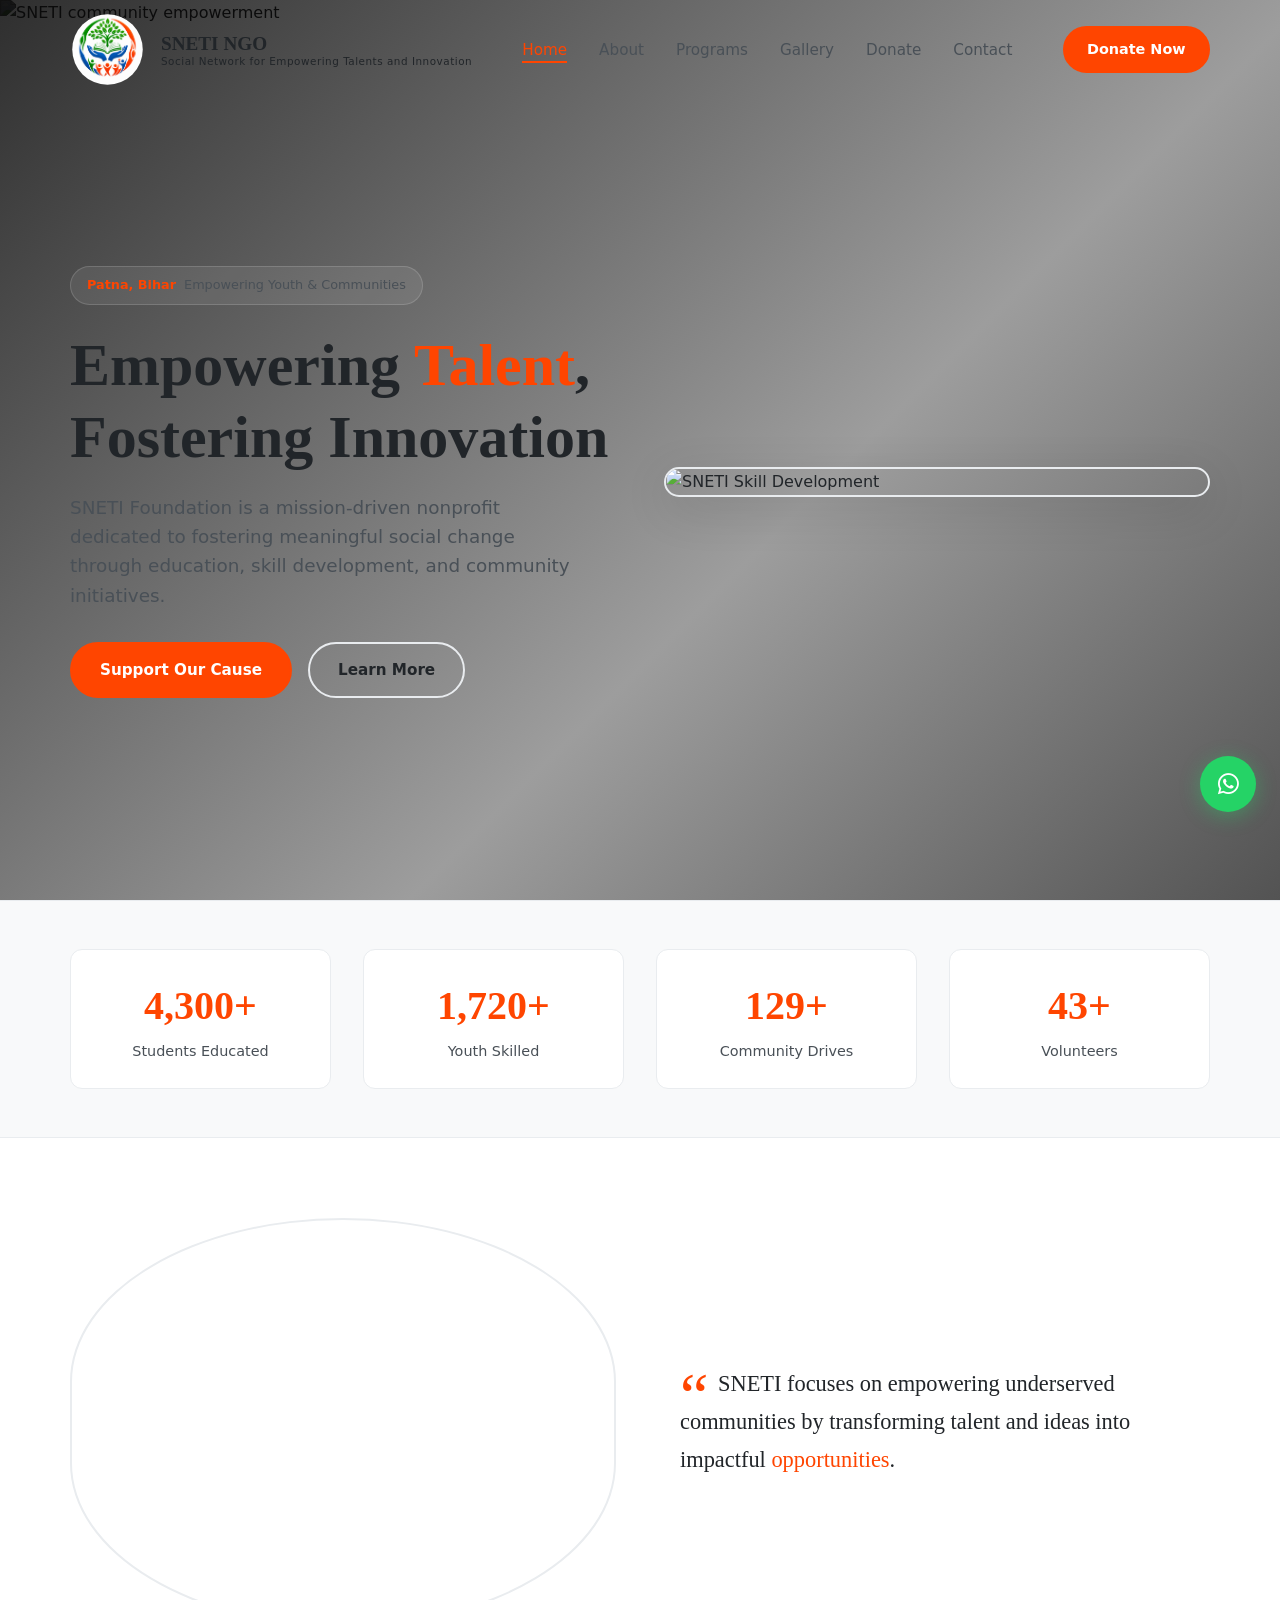
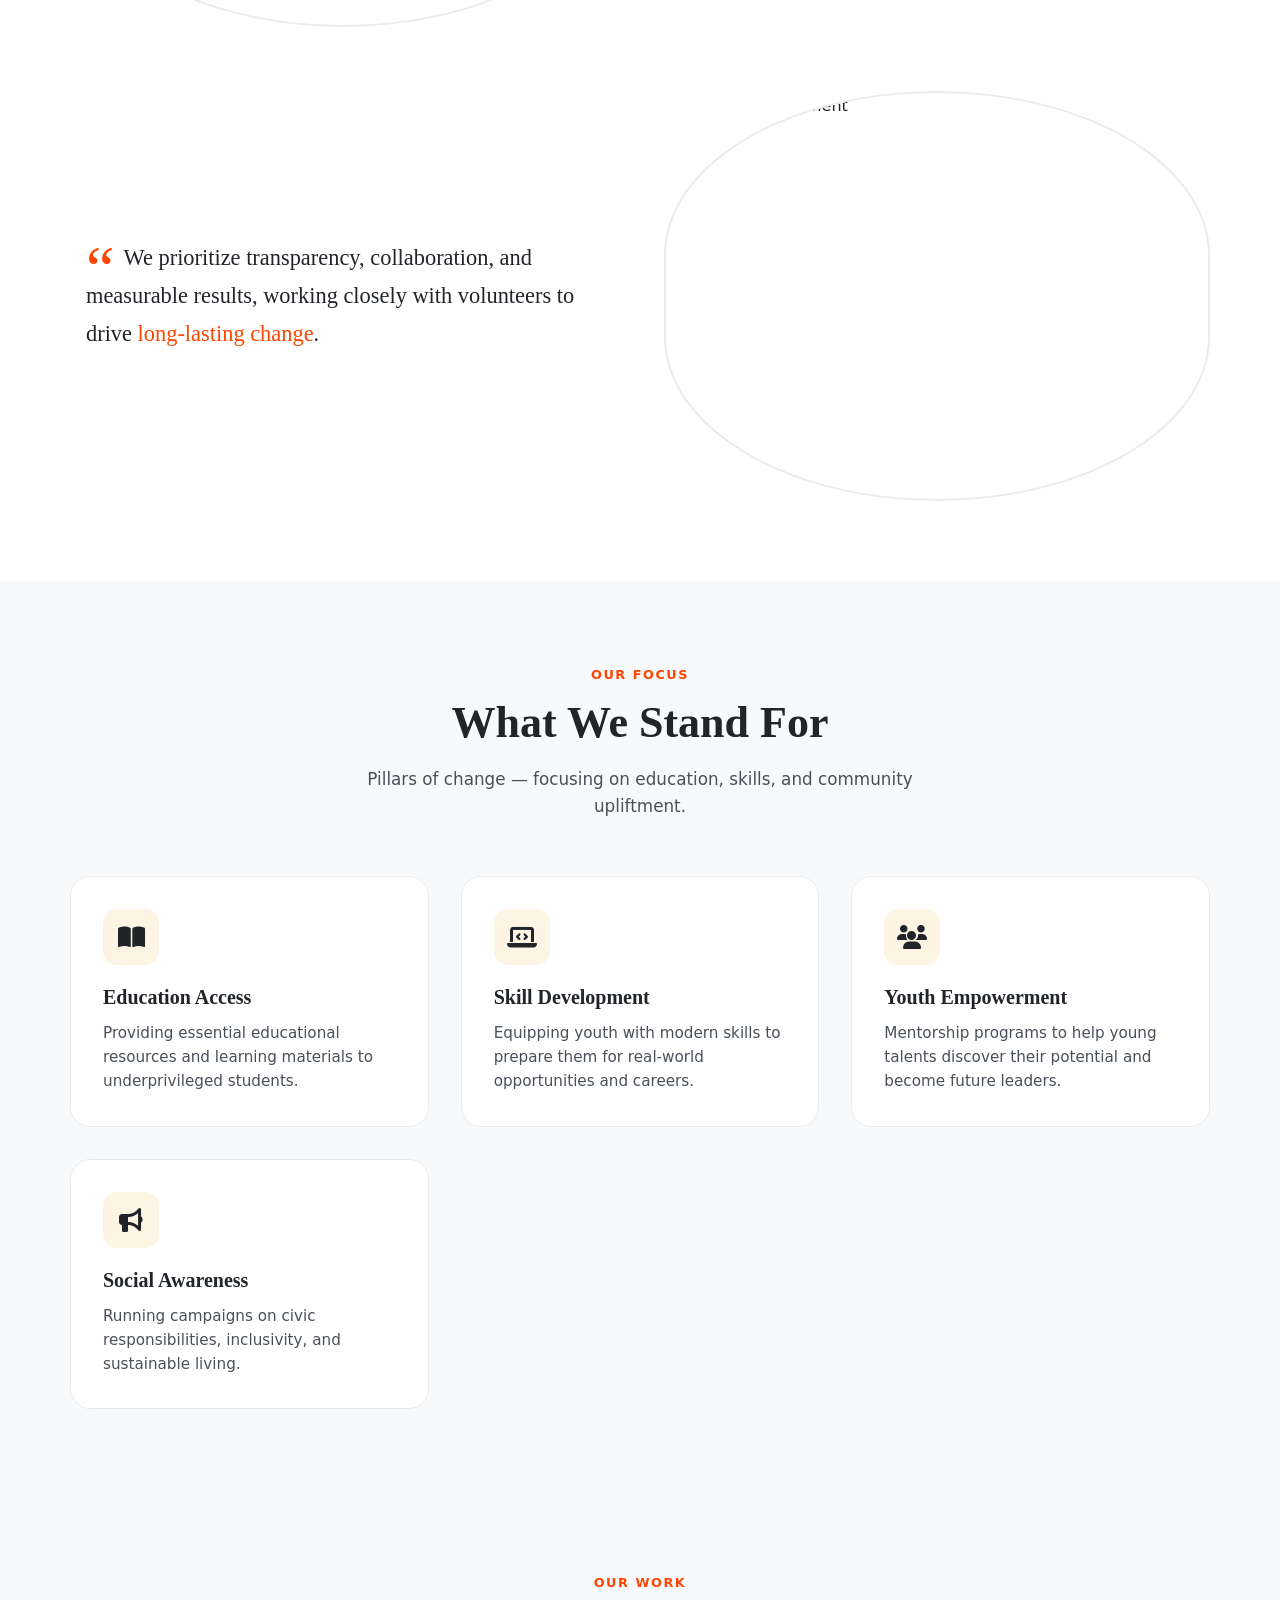
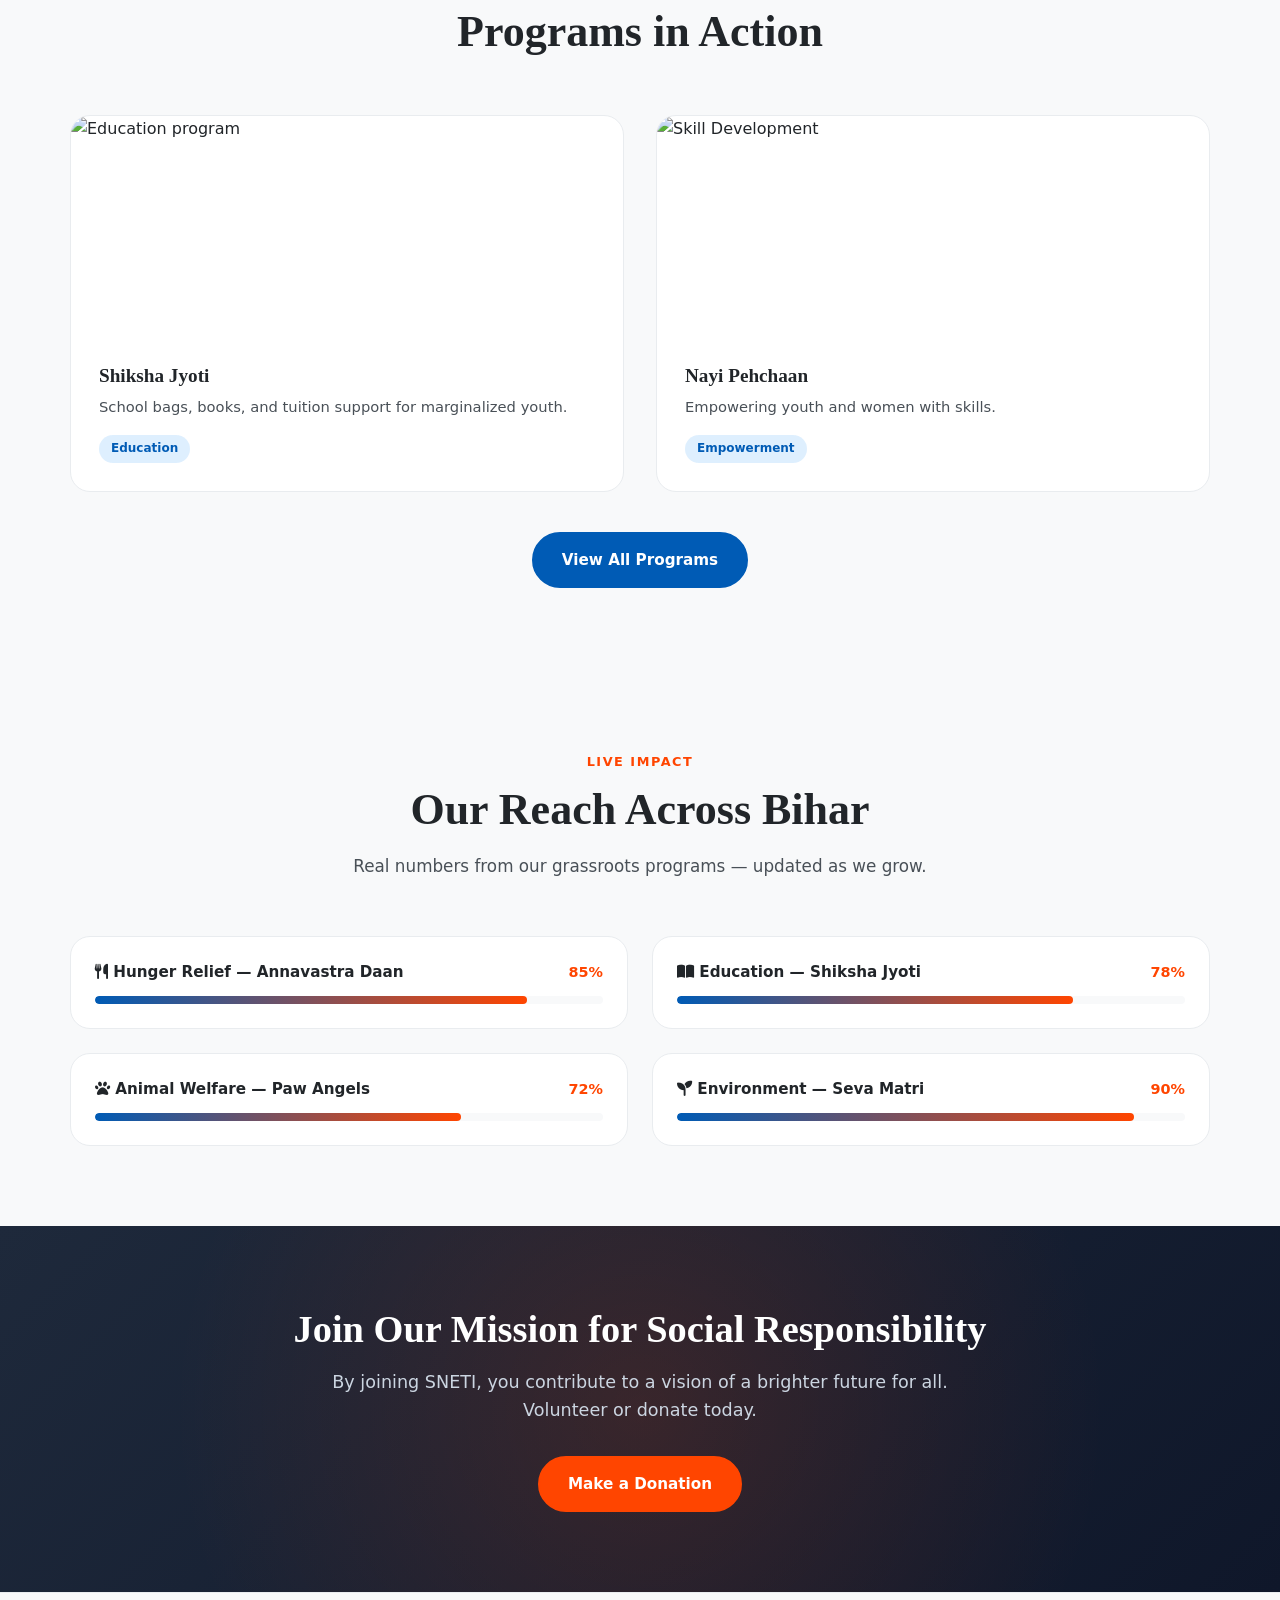
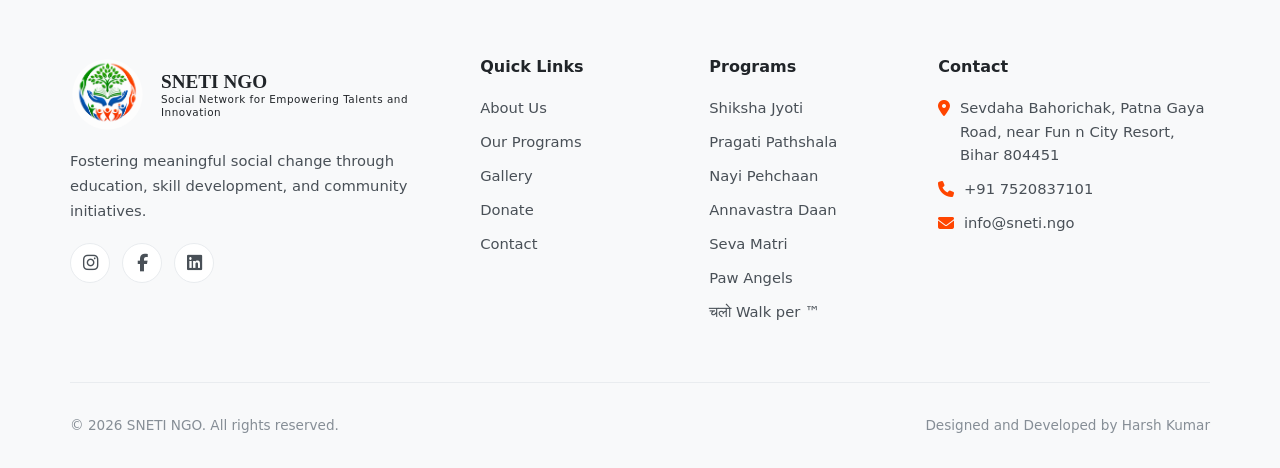
==== commit 80e7e9f4: "index.html" ====
--- a/index.html
+++ b/index.html
@@ -251,7 +251,7 @@
       <!-- Column 1: Brand & Social -->
       <div class="footer-brand">
         <a href="index.html" class="logo">
-          <img src="Logo2.png" alt="SNETI NGO" class="logo-img">
+          <img src="logo2.png" alt="SNETI NGO" class="logo-img">
           <div class="logo-text">
             SNETI NGO
             <small>Social Network for Empowering Talents and Innovation</small>
